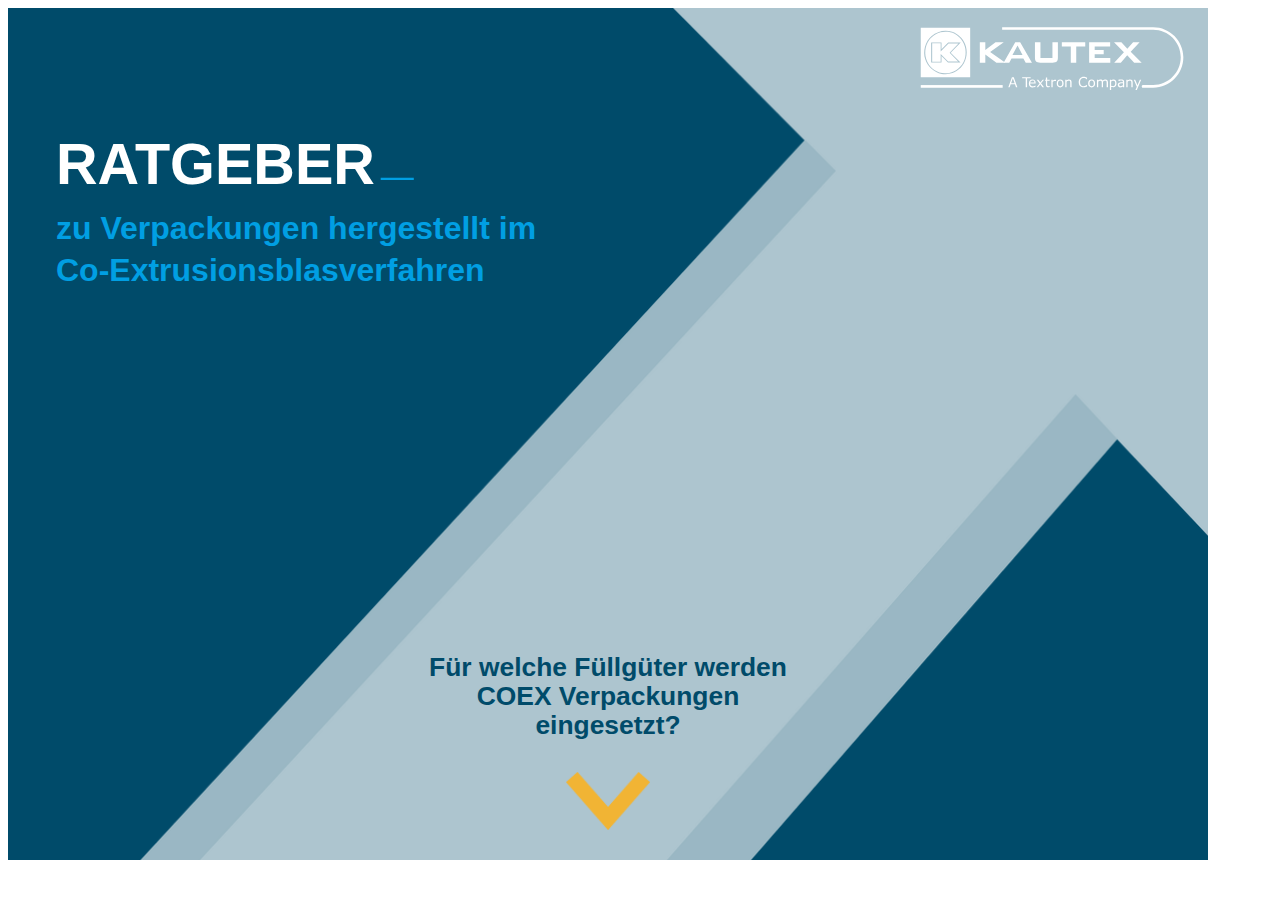
==== index-de.html @ 95a6d5ef "html fix" ====
<!DOCTYPE html>
<html lang="de">
<head>
    <meta charset="UTF-8">
</head>
<body>

<!-- start include banner script on any part of the website -->
<template id="BannerCoExTemplate">
    <link rel="stylesheet" href="/assets/styles/coex-styles.css">
    <script src="/assets/scripts/coex-scripts.js" type="module" defer></script>
    <link rel="preload" as="image" href="/assets/img/X_CoEx_bg01.png">
    <link rel="preload" as="image" href="/assets/img/X_CoEx_bg02.png">
    <link rel="preload" as="image" href="/assets/img/X_CoEx_bg03.png">
    <link rel="preload" as="image" href="/assets/img/X_CoEx_bg04.png">
    <link rel="preload" as="image" href="/assets/img/X_CoEx_bg05.png">
    <link rel="preload" as="image" href="/assets/img/X_CoEx_bg06.png">
    <link rel="preload" as="image" href="/assets/img/X_CoEx_bg07.png">
    <link rel="preload" as="image" href="/assets/img/X_CoEx_bg08.png">
    <link rel="preload" as="image" href="/assets/img/X_CoEx_bg09.png">
    <link rel="preload" as="image" href="/assets/img/X_CoEx_bg10.png">
    <link rel="preload" as="image" href="/assets/img/X_CoEx_bg11.png">
    <link rel="preload" as="image" href="/assets/img/X_CoEx_bg12.png">
    <link rel="preload" as="image" href="/assets/img/Sequenz04/Flasche_CoEx_Seq04.png">
    <div class="banner-wrapper">
        <div class="banner-track">

            <div class="banner --b01">
                <img src="/assets/img/X_CoEx_bg01.png" alt="" class="background-img">
                <h1 class="heading anim --fade --s01" style="display: none">RATGEBER<span class="heading-dash">_</span></h1>
                <h2 class="sub-heading anim --fade --s02" style="display: none">zu Verpackungen hergestellt im<br/>Co-Extrusionsblasverfahren
                </h2>
                <p class="text anim --fade --s03">Für welche Füllgüter werden<br/>COEX Verpackungen<br/>eingesetzt?</p>
                <div class="arrow --down ">
                    <div class="arrow-hover-wrap" data-target="--b02">
                        <img src="/assets/img/Arrow_Down_CoEx.png" alt="Down" class="anim --fade-up --s04">
                    </div>
                </div>
            </div>

            <div class="banner --b02">
                <img src="/assets/img/X_CoEx_bg02.png" alt="" class="background-img">
                <div class="buckets-wrap">
                    <div class="bucket-wrap">
                        <div class="bucket-img-wrap">
                            <span class="bucket-liquid --cyan"></span>
                            <div class="bucket-stream-wrap">
                                <img src="/assets/img/X_CoEx_Strahl_Cyan_02.svg" alt="Stream" class="bucket-stream">
                            </div>
                            <img src="/assets/img/X_CoEx_Chemische_Produkte_02.svg" alt="Chemische Produkte"
                                 class="bucket">
                        </div>
                        <p class="bucket-text">Chemische Produkte mit hoher Permeationsrate</p>
                    </div>

                    <div class="bucket-wrap">
                        <div class="bucket-img-wrap">
                            <span class="bucket-liquid --yellow"></span>
                            <div class="bucket-stream-wrap">
                                <img src="/assets/img/X_CoEx_Strahl_Gelb_02.svg" alt="Stream" class="bucket-stream">
                            </div>
                            <img src="/assets/img/X_CoEx_Farben_02.svg" alt="Farben Lacke Lösungsmittel" class="bucket">
                        </div>
                        <p class="bucket-text">Farben, Lacke<br/>und Lösungsmittel</p>
                    </div>

                    <div class="bucket-wrap">
                        <div class="bucket-img-wrap">
                            <span class="bucket-liquid --grey --s3"></span>
                            <div class="bucket-stream-wrap">
                                <img src="/assets/img/X_CoEx_Strahl_Hellgrau_02.svg" alt="Stream" class="bucket-stream"
                                     style="left:55%">
                            </div>
                            <img src="/assets/img/X_CoEx_Sauerstoffempfindliche_Medien_02.svg"
                                 alt="Sauerstoffempfindliche Medien" class="bucket --s3">
                        </div>
                        <p class="bucket-text">Sauerstoffempfindliche<br/>Medien</p>
                    </div>

                    <div class="bucket-wrap">
                        <div class="bucket-img-wrap">
                            <span class="bucket-liquid --blue-light --s4"></span>
                            <div class="bucket-stream-wrap">
                                <img src="/assets/img/X_CoEx_Strahl_Mittelblau_02.svg" alt="Stream"
                                     class="bucket-stream">
                            </div>
                            <img src="/assets/img/X_CoEx_Aromen_02.svg" alt="Aromen" class="bucket">
                        </div>
                        <p class="bucket-text">Aromen</p>
                    </div>

                    <div class="bucket-wrap">
                        <div class="bucket-img-wrap">
                            <span class="bucket-liquid --green --s5"></span>
                            <div class="bucket-stream-wrap">
                                <img src="/assets/img/X_CoEx_Strahl_Gruen_02.svg" alt="Stream" class="bucket-stream">
                            </div>
                            <img src="/assets/img/X_CoEx_Pflanzenschutz_02.svg" alt="Pflanzenschutzmittel"
                                 class="bucket">
                        </div>
                        <p class="bucket-text">Pflanzenschutzmittel</p>
                    </div>

                    <div class="bucket-wrap">
                        <div class="bucket-img-wrap">
                            <span class="bucket-liquid --grey --s6"></span>
                            <div class="bucket-stream-wrap">
                                <img src="/assets/img/X_CoEx_Strahl_Hellgrau_02.svg" alt="Stream" class="bucket-stream">
                            </div>
                            <img src="/assets/img/X_CoEx_Kraftstoff_02.svg" alt="Kraftstoffe" class="bucket">
                        </div>
                        <p class="bucket-text">Kraftstoffe und<br/>Heizöladditive</p>
                    </div>

                </div>
                <p class="text">Besondere Füllgüter brauchen besonderen Schutz!</p>
                <div class="arrow --right ">
                    <div class="arrow-hover-wrap" data-target="--b03">
                        <img src="/assets/img/Arrow_Right_CoEx.png" alt="Right" class="anim">
                    </div>
                </div>
            </div>

            <div class="banner --b03">
                <img src="/assets/img/X_CoEx_bg03.png" alt="" class="background-img">
                <h3 class="text --top anim --fade --s01">Unsere CoEx<br/>Behältnisse<br/>schützen Ihr<br/>Füllgut.</h3>
                <h3 class="text --bottom anim --fade --s02">Zum Schutz der<br/>Umwelt verbleibt<br/>Ihr Füllgut
                    sicher<br/>in unseren
                    CoEx<br/>Behältnissen.</h3>
                <div class="arrow --up ">
                    <div class="arrow-hover-wrap" data-target="--b04">
                        <img src="/assets/img/Arrow_Up_CoEx.png" alt="Up" class="anim">
                    </div>
                </div>
            </div>

            <div class="banner --b04">
                <img src="/assets/img/X_CoEx_bg04.png" alt="" class="background-img">
                <h3 class="text">Der<br/>Grundaufbau</h3>
                <div class="circle-wrapper">
                    <p class="label --l1 anim --fade --s02">Barriereschicht</p>
                    <img src="/assets/img/Sequenz04/CoEx_Pfeil_Barriereschicht_01.svg"
                         class="line --l1 anim --scale-left --s02">
                </div>
                <div class="circle-wrapper">
                   <p class="label --l2 anim --fade --s03">Haftvermittler</p>
                    <img src="/assets/img/Sequenz04/CoEx_Pfeil_Haftvermittler_02.svg"
                         class="line --l2 anim --scale-left --s03">
                </div>
                <div class="circle-wrapper">
                    <p class="label --l3 anim --fade --s04">Außenschicht neues Material und Regranulat</p>
                    <img src="/assets/img/Sequenz04/CoEx_Pfeil_Aussenschicht_03.svg"
                         class="line --l3 anim --scale-left --s04">
                </div>
                <div class="arrow --left ">
                    <div class="arrow-hover-wrap" data-target="--b05">
                        <img src="/assets/img/Arrow_Left_CoEx.png" alt="Left" class="anim">
                    </div>
                </div>
            </div>

            <div class="banner --b05">
                <img src="/assets/img/X_CoEx_bg05.png" alt="" class="background-img">
                <img src="/assets/img/Sequenz05/CoEx_Pfeil_Barriereschicht_Seq05.svg"
                     class="line anim --scale-right --s01">
                <img src="/assets/img/Sequenz05/X_CoEx_Formel_PA.svg" alt="PA"
                     class="formula --f1 anim --fade --s08 hide-08">
                <img src="/assets/img/Sequenz05/X_CoEx_Formel_EVOH.svg" alt="EVOH"
                     class="formula --f2 anim --fade --s06">
                <h2 class="heading">Auf die<br/><span class="blue-light">Barriereschicht</span><br/>kommt es an!</h2>
                <div class="text-wrap">
                    <p class="text --t1 anim --fade --s04">Das Material der Barriereschicht<br/>besteht aus</p>
                    <p class="text --t2 anim --fade --s05">PA (Polyamid)</p><br/>
                    <p class="text --t3 anim --fade --s07">oder EVOH<br/>(Ethylen-Vinylalkohol-Copolymer)</p>
                </div>
                <div class="arrow --up ">
                    <div class="arrow-hover-wrap" data-target="--b06">
                        <img src="/assets/img/Arrow_Up_CoEx.png" alt="Up" class="anim">
                    </div>
                </div>
            </div>

            <div class="banner --b06">
                <img src="/assets/img/X_CoEx_bg06.png" alt="" class="background-img">
                <div class="text-top-wrap">
                    <p class="text --top">Auf die <br>Barriereschicht<br/>kommt es an.</p>
                    <p class="text --bottom anim --fade --s01">PA (Polyamid)</p>
                </div>
                <div class="text-bottom-wrap">
                    <p class="text-top anim --fade --s02">
                        CO<sub>2</sub>, N<sub>2</sub> und Lösemittel<br/>verbleiben im Produkt.
                    </p><br/>
                    <p class="text-bottom anim --fade --s05">Sauerstoff verbleibt<br/>außerhalb der Verpackung.</p>
                </div>
                <div class="arrow --left ">
                    <div class="arrow-hover-wrap" data-target="--b07">
                        <img src="/assets/img/Arrow_Left_CoEx.png" alt="Left" class="anim">
                    </div>
                </div>
            </div>

            <div class="banner --b07">
                <img src="/assets/img/X_CoEx_bg07.png" alt="" class="background-img">
                <div class="text-top-wrap">
                    <p class="text --top">Auf die <br>Barriereschicht<br/>kommt es an.</p>
                    <p class="text --bottom">PA (Polyamid)</p>
                </div>

                <div class="text-icons-wrap">
                    <div class="text-icon-wrap anim --fade --s01">
                        <img src="/assets/img/Sequenz07/X_CoEx_Pikto_Kaelte.svg" class="icon">
                        <p class="text">Extrem widerstandsfähig gegen Bruch oder Rissausbreitung bei tiefen Temperaturen</p>
                    </div>
                    <div class="text-icon-wrap anim --fade --s02">
                        <img src="/assets/img/Sequenz07/X_CoEx_Pikto_Waerme.svg" class="icon">
                        <p class="text">Wärmeformbeständigkeit</p>
                    </div>
                    <div class="text-icon-wrap anim --fade --s03">
                        <img src="/assets/img/Sequenz07/X_CoEx_Pikto_Steifigkeit.svg" class="icon">
                        <p class="text">Hohe Festigkeit und Steifigkeit</p>
                    </div>
                    <div class="text-icon-wrap anim --fade --s04">
                        <img src="/assets/img/Sequenz07/X_CoEx_Pikto_Wirkungsdauer.svg" class="icon">
                        <p class="text">Verlängert die Wirkungsdauer des Füllguts</p>
                    </div>
                </div>

                <p class="subheading anim --fade --s06">Geeignet für</p>

                <div class="cans-wrap">
                    <div class="can-wrap anim --fade-left --s07">
                        <img src="/assets/img/Sequenz07/X_CoEx_Pflanzenschutz_02.svg" class="can-img">
                        <p class="can-text">Pflanzenschutzmittel</p>
                    </div>
                    <div class="can-wrap anim --fade-left --s08">
                        <img src="/assets/img/Sequenz07/X_CoEx_Chemische_Produkte_02.svg" class="can-img">
                        <p class="can-text">lösemittelbasierte Chemikalien</p>
                    </div>
                    <div class="can-wrap anim --fade-left --s09">
                        <img src="/assets/img/Sequenz07/X_CoEx_Aetzende_Chemikalien.svg" class="can-img">
                        <p class="can-text">stark ätzende Chemikalien</p>
                    </div>
                </div>

                <div class="arrow --down ">
                    <div class="arrow-hover-wrap" data-target="--b08">
                        <img src="/assets/img/Arrow_Down_CoEx.png" alt="Down" class="anim">
                    </div>
                </div>
            </div>

            <div class="banner --b08">
                <img src="/assets/img/X_CoEx_bg08.png" alt="" class="background-img">
                <div class="text-top-wrap">
                    <p class="text --top">Auf die <br>Barriereschicht<br/>kommt es an.</p>
                    <p class="text --bottom">EVOH (Ethylen-<br />Vinylalkohol-<br />Copolymer)</p>
                </div>
                <div class="arrow --up ">
                    <div class="arrow-hover-wrap" data-target="--b09">
                        <img src="/assets/img/Arrow_Up_CoEx.png" alt="Up" class="anim">
                    </div>
                </div>
                <div class="text-bottom-wrap">
                    <div class="text --t1 anim --fade --s01">CO<sub>2</sub>, N<sub>2</sub> und Aromen<br />verbleiben im Produkt.</div>
                    <div class="text --t2 anim --fade --s04">Sauerstoff verbleibt<br />außerhalb der Verpackung.</div>
                </div>
            </div>

            <div class="banner --b09">
                <img src="/assets/img/X_CoEx_bg09.png" alt="" class="background-img">
                <div class="text-top-wrap">
                    <p class="text --top">Auf die <br>Barriereschicht<br/>kommt es an.</p>
                    <p class="text --bottom">EVOH (Ethylen-<br />Vinylalkohol-<br />Copolymer)</p>
                </div>
                <div class="text-icons-wrap">
                    <div class="text-icon-wrap anim --fade --s01">
                        <img src="/assets/img/Sequenz09/X_CoEx_Pikto_Sauerstoffbarriere.svg" class="icon">
                        <p class="text">Besonders gute Sauerstoffbarriere</p>
                    </div>
                    <div class="text-icon-wrap anim --fade --s02">
                        <img src="/assets/img/Sequenz09/X_CoEx_Pikto_Wasserdampfbarriere.svg" class="icon">
                        <p class="text">Besonders gute Wasserdampfbarriere</p>
                    </div>
                </div>
                <div class="can-wrap --c5 anim --move-left --s05 --hide-s07">
                    <img src="/assets/img/Sequenz09/X_CoEx_Lebensmittel.svg" class="can-img">
                    <p class="can-text">Aromen</p>
                </div>
                <div class="can-wrap --c6 anim --move-left --s06 --hide-s08">
                    <img src="/assets/img/Sequenz09/X_CoEx_Lebensmittel.svg" class="can-img">
                    <p class="can-text">leicht flüchtige <br />Füllgüter</p>
                </div>
                <div class="can-wrap --c1 anim --move-left --s07">
                    <img src="/assets/img/Sequenz09/X_CoEx_Lebensmittel.svg" class="can-img">
                    <p class="can-text">Lebensmittel-<br />industrie</p>
                </div>
                <div class="can-wrap --c2 anim --move-left --s08">
                    <img src="/assets/img/Sequenz09/X_CoEx_Gesundheitsbranche.svg" class="can-img">
                    <p class="can-text">Gesundheits-<br />branche</p>
                </div>
                <div class="can-wrap --c3 anim --move-left --s09">
                    <img src="/assets/img/Sequenz09/X_CoEx_Chemie.svg" class="can-img">
                    <p class="can-text">Chemie-<br />industrie</p>
                </div>
                <div class="can-wrap --c4 anim --move-left --s10">
                    <img src="/assets/img/Sequenz09/X_CoEx_Pflanzenschutzindustrie.svg" class="can-img">
                    <p class="can-text">Pflanzenschutz-<br />mittelindustrie</p>
                </div>
                <p class="subheading anim --fade --s04">Geeignet für</p>
                <div class="arrow --down ">
                    <div class="arrow-hover-wrap" data-target="--b10">
                        <img src="/assets/img/Arrow_Down_CoEx.png" alt="Down" class="anim">
                    </div>
                </div>
            </div>

            <div class="banner --b10">
                <img src="/assets/img/X_CoEx_bg10.png" alt="" class="background-img">
                <div class="arrow --left ">
                    <div class="arrow-hover-wrap" data-target="--b11">
                        <img src="/assets/img/Arrow_Left_CoEx.png" alt="Left" class="anim">
                    </div>
                </div>
                <img src="/assets/img/Sequenz10/CoEx_4.svg" alt="Vier" class="four anim --fade --s01">
                <h1 class="heading anim --fade --s02">Schichten</h1>
                <p class="text anim --fade --s03">Beim Vierschicht-Aufbau hat die Dekorschicht die Aufgabe die mechanische Belastbarkeit der Verpackung zu erhöhen. Die Fallbruch­ festigkeit wird erhöht.</p>
                <p class="layer-text --t1 anim --fade --s05">Barriere (Material: PA oder EVOH)</p>
                <p class="layer-text --t2 anim --fade --s06">Haftvermittler</p>
                <p class="layer-text --t3 anim --fade --s07">Neues Material und Regranulat</p>
                <p class="layer-text --t4 anim --fade --s08">Dekorschicht neues Material</p>
            </div>

            <div class="banner --b11">
                <img src="/assets/img/X_CoEx_bg11.png" alt="" class="background-img">
                <div class="arrow --right ">
                    <div class="arrow-hover-wrap" data-target="--b12">
                        <img src="/assets/img/Arrow_Right_CoEx.png" alt="Right" class="anim">
                    </div>
                </div>
                <img src="/assets/img/Sequenz11/CoEx_6.svg" alt="Sechs" class="six anim --fade --s01">
                <h1 class="heading anim --fade --s02">Schichten</h1>
                <p class="text anim --fade --s03">Beim Sechsschicht-Aufbau hat die weitere Innenschicht die Aufgabe die Barriere vor aggressiven Medien zu schützen.</p>
                <p class="layer-text --t1 anim --fade --s05">Innenschicht (neues Material)</p>
                <p class="layer-text --t2 anim --fade --s06">Haftvermittler</p>
                <p class="layer-text --t3 anim --fade --s07">Barriereschicht<br />(Material: PA oder EVOH)</p>
                <p class="layer-text --t4 anim --fade --s08">Haftvermittler</p>
                <p class="layer-text --t5 anim --fade --s09">Neues Material und Regranulat</p>
                <p class="layer-text --t6 anim --fade --s10">Dekorschicht neues Material</p>
            </div>

            <div class="banner --b12">
                <img src="/assets/img/X_CoEx_bg12.png" alt="" class="background-img">
                <p class="preheading anim --fade --s01">Interessiert an unseren<br />CoEx Flaschen und Kanistern?</p>
                <img src="/assets/img/Sequenz12/CoEx_Kanister01.png" alt="Kanister" class="can12 --c1 anim --fade-right --s04">
                <img src="/assets/img/Sequenz12/CoEx_Kanister02.png" alt="Kanister" class="can12 --c2 anim --fade-left --s03">
                <img src="/assets/img/Sequenz12/CoEx_Kanister03.png" alt="Kanister" class="can12 --c3 anim --fade --s02">
                <img src="/assets/img/Sequenz12/CoEx_Kanister04.png" alt="Kanister" class="can12 --c4 anim --fade-left --s05">
                <img src="/assets/img/Sequenz12/CoEx_Flasche01.png" alt="Flasche" class="can12 --c5 anim --fade-up --s06">
                <img src="/assets/img/Sequenz12/CoEx_Flasche02.png" alt="Flasche" class="can12 --c6 --c5 anim --fade-up --s07">
                <img src="/assets/img/Sequenz12/CoEx_Flasche03.png" alt="Flasche" class="can12 --c7 --c5 anim --fade-up --s08">
                <h1 class="heading --c5 anim --fade --s09">Wir beraten Sie gerne.</h1>
                <p class="subheading --c5 anim --fade-left --s10">Unser AgroPack<sup>®</sup> Produktprogramm</p>
                <a href="https://www.kautex.com/de/verpackung/kataloge-broschueren" class="flyer --c5 anim --fade --s14">
                    <img src="/assets/img/Sequenz12/Agrochemie_U1_DE.jpg" alt="Flyer">
                </a>
                <p class="circle-text --c5 anim --fade --s16">Auch im<br />kundenindividuellen<br />Design möglich.</p>
                <img src="/assets/img/Arrow_Right_CoEx.png" alt="Right" class="arrow">
            </div>

        </div>
        <div class="global-elements-wrap" style="display: none">
            <img src="/assets/img/Kautex_Logo_weiss.svg" alt="Kautex Logo" class="logo">
            <img src="/assets/img/Sequenz04/Flasche_CoEx_Seq04.png" alt="Flasche" class="can">
            <img src="/assets/img/Sequenz04/X_CoEx_Schicht_Barriereschicht.svg" alt="Barriereschicht"
                 class="circle anim --fade --s02">
            <img src="/assets/img/Sequenz04/X_CoEx_Schicht_Haftvermittler.svg" alt="Haftvermittler"
                 class="circle anim --fade --s03">
            <img src="/assets/img/Sequenz04/X_CoEx_Schicht_Aussenschicht.svg" alt="Aussenschicht"
                 class="circle anim --fade --s04">

            <img src="/assets/img/Sequenz05/X_CoEx_Schicht_Schicht05.svg" alt="Schicht"
                 class="can-layer anim --fade --s01">
            <div class="arrow-wrap --a1">
                <img src="/assets/img/Sequenz06/X_CoEx_Pfeil_innen_links.svg" alt="arrow left"
                     class="arrow anim --scale-left --s03">
                <p class="arrow-text anim --fade --s03">CO<sub>2</sub>/N<sub>2</sub></p>
            </div>
            <div class="arrow-wrap --a2">
                <img src="/assets/img/Sequenz06/X_CoEx_Pfeil_innen_links.svg" alt="arrow left"
                     class="arrow anim --scale-left --s03">
                <p class="arrow-text anim --fade --s03">Lösemittel</p>
            </div>
            <div class="arrow-wrap --a3">
                <img src="/assets/img/Sequenz06/X_CoEx_Pfeil_aussen_rechts.svg" alt="arrow right"
                     class="arrow anim --scale-right --s06">
                <p class="arrow-text anim --fade --s06">O<sub>2</sub></p>
            </div>
            <div class="arrow-wrap-2 --a1">
                <img src="/assets/img/Sequenz06/X_CoEx_Pfeil_aussen_rechts.svg" alt="arrow right"
                     class="arrow anim --scale-right --s02">
                <p class="arrow-text anim --fade --s02">CO<sub>2</sub>/N<sub>2</sub></p>
            </div>
            <div class="arrow-wrap-2 --a2">
                <img src="/assets/img/Sequenz06/X_CoEx_Pfeil_aussen_rechts.svg" alt="arrow right"
                     class="arrow anim --scale-right --s02">
                <p class="arrow-text anim --fade --s02">Gerüche</p>
            </div>
            <div class="arrow-wrap-2 --a3">
                <img src="/assets/img/Sequenz06/X_CoEx_Pfeil_aussen_rechts.svg" alt="arrow right"
                     class="arrow anim --scale-right --s02">
                <p class="arrow-text anim --fade --s02">Aroma</p>
            </div>
            <div class="arrow-wrap-2 --a4">
                <img src="/assets/img/Sequenz06/X_CoEx_Pfeil_innen_links.svg" alt="arrow left"
                     class="arrow anim --scale-left --s05">
                <p class="arrow-text anim --fade --s05">O<sub>2</sub></p>
            </div>
            <img src="/assets/img/Sequenz10/X_CoEx_Schicht_4schichten_01.svg" class="circles2 --c1 anim --fade --s05">
            <img src="/assets/img/Sequenz10/X_CoEx_Schicht_4schichten_02.svg" class="circles2 --c2 anim --fade --s06">
            <img src="/assets/img/Sequenz10/X_CoEx_Schicht_4schichten_03.svg" class="circles2 --c3 anim --fade --s07">
            <img src="/assets/img/Sequenz10/X_CoEx_Schicht_4schichten_04.svg" class="circles2 --c4 anim --fade --s08">

            <img src="/assets/img/Sequenz10/CoEx_Pfeil_Barriereschicht_Seq10_01.svg"
                 class="line2 --l1 anim --scale-down-left --s05">
            <img src="/assets/img/Sequenz10/CoEx_Pfeil_Haftvermittler_Seq10_02.svg"
                 class="line2 --l2 anim --scale-down-left --s06">
            <img src="/assets/img/Sequenz10/CoEx_Pfeil_Material_Seq10_03.svg"
                 class="line2 --l3 anim --scale-down-left --s07">
            <img src="/assets/img/Sequenz10/CoEx_Pfeil_Dekor_Seq10_04.svg"
                 class="line2 --l4 anim --scale-down-right --s08">

            <img src="/assets/img/Sequenz11/X_CoEx_Schicht_6schichten_01.svg" class="circles3 --c1 anim --fade --s05">
            <img src="/assets/img/Sequenz11/X_CoEx_Schicht_6schichten_02.svg" class="circles3 --c2 anim --fade --s06">
            <img src="/assets/img/Sequenz11/X_CoEx_Schicht_6schichten_03.svg" class="circles3 --c3 anim --fade --s07">
            <img src="/assets/img/Sequenz11/X_CoEx_Schicht_6schichten_04.svg" class="circles3 --c4 anim --fade --s08">
            <img src="/assets/img/Sequenz11/X_CoEx_Schicht_6schichten_05.svg" class="circles3 --c5 anim --fade --s09">
            <img src="/assets/img/Sequenz11/X_CoEx_Schicht_6schichten_06.svg" class="circles3 --c6 anim --fade --s10">

            <img src="/assets/img/Sequenz11/CoEx_Pfeil_Innenschicht_Seq11_01.svg"
                 class="line3 --l1 anim --scale-up --s05">
            <img src="/assets/img/Sequenz11/CoEx_Pfeil_Haftvermittler_Seq11_02.svg"
                 class="line3 --l2 anim --scale-up --s06">
            <img src="/assets/img/Sequenz11/CoEx_Pfeil_Barriereschicht_Seq11_03.svg"
                 class="line3 --l3 anim --scale-up --s07">
            <img src="/assets/img/Sequenz11/CoEx_Pfeil_Haftvermittler_Seq11_04.svg"
                 class="line3 --l4 anim --scale-up --s08">
            <img src="/assets/img/Sequenz11/CoEx_Pfeil_Material_Seq11_05.svg"
                 class="line3 --l5 anim --scale-up --s09">
            <img src="/assets/img/Sequenz11/CoEx_Pfeil_Dekor_Seq11_06.svg"
                 class="line3 --l6 anim --scale-up --s10">

        </div>
    </div>

</template>
<div id="BannerCoExHost" style="aspect-ratio: 31/22"></div>
<script>
    // usage of shadow dom to prevent script or styling conflicts with the outer website
    const host = document.querySelector("#BannerCoExHost");
    const shadow = host.attachShadow({ mode: "open" });
    const template = document.getElementById("BannerCoExTemplate");
    shadow.appendChild(template.content);
</script>
<!-- end include banner script on any part of the website -->


</body>
</html>
---- assets/styles/coex-styles.css ----
.banner-wrapper {
  --color-blue: #004b6a;
  --color-white: #ffffff;
  --color-cyan: #009fe3;
  --color-yellow: #f1b434;
  --color-grey: #a3c7d2;
  --color-blue-light: #008ca0;
  --color-green: #89a84f;
  --color-grey-dark: #333f48;
  --align-left: 4%;
}

.anim.--fade {
  transition: opacity 0.4s;
  opacity: 0;
}
.anim.--fade-up {
  opacity: 0;
  transform: translateY(35%);
  transition: opacity 0.4s, transform 0.4s;
}
.anim.--fade-right {
  opacity: 0;
  transform: translateX(-35%);
  transition: opacity 0.4s, transform 0.4s;
}
.anim.--fade-left {
  opacity: 0;
  transform: translateX(35%);
  transition: opacity 0.4s, transform 0.4s;
}
.anim.--scale-left {
  transform: scaleX(0);
  transform-origin: center right;
  transition: transform 0.4s;
}
.anim.--scale-down {
  transform: scaleY(0);
  transform-origin: top center;
  transition: transform 0.4s;
}
.anim.--scale-up {
  transform: scaleY(0);
  transform-origin: bottom center;
  transition: transform 0.4s;
}
.anim.--scale-down-left {
  opacity: 0;
  transform: scale(0.8, 0);
  transform-origin: top right;
  transition: transform 0.4s, opacity 0.4s;
}
.anim.--scale-right {
  transform: scaleX(0);
  transform-origin: center left;
  transition: transform 0.4s;
}
.anim.--scale-down-right {
  opacity: 0;
  transform: scale(0.8, 0);
  transform-origin: top left;
  transition: transform 0.4s, opacity 0.4s;
}
.anim.--move-left {
  transition: left 0.4s, opacity 0.4s;
}
.anim.--s01 {
  transition-delay: 500ms;
}
.anim.--s02 {
  transition-delay: 1100ms;
}
.anim.--s03 {
  transition-delay: 1600ms;
}
.anim.--s04 {
  transition-delay: 2100ms;
}
.anim.--s05 {
  transition-delay: 2600ms;
}
.anim.--s06 {
  transition-delay: 3100ms;
}
.anim.--s07 {
  transition-delay: 3600ms;
}
.anim.--s08 {
  transition-delay: 4100ms;
}
.anim.--s09 {
  transition-delay: 4600ms;
}
.anim.--s10 {
  transition-delay: 5100ms;
}
.anim.--s11 {
  transition-delay: 5600ms;
}
.anim.--s12 {
  transition-delay: 6100ms;
}
.anim.--s13 {
  transition-delay: 6700ms;
}
.anim.--s14 {
  transition-delay: 7100ms;
}
.anim.--s15 {
  transition-delay: 7600ms;
}
.anim.--s16 {
  transition-delay: 8100ms;
}
.anim.--s03f {
  transition-delay: 1.35s;
}
.anim.--s04f {
  transition-delay: 1.7s;
}
.anim.--s05f {
  transition-delay: 1.95s;
}

.visible .anim.--fade {
  opacity: 1;
}
.visible .anim.--fade-up, .visible .anim.--fade-right, .visible .anim.--fade-left {
  transform: translateY(0%);
  opacity: 1;
}
.visible .anim.--scale-left, .visible .anim.--scale-right {
  transform: scaleX(1);
}

.banner-wrapper {
  position: relative;
  font-size: 16px;
  width: 100%;
  max-width: 1200px;
  font-family: "Arial", "sans-serif";
  aspect-ratio: 31/22;
  overflow: hidden;
}
@media screen and (max-width: 1199px) {
  .banner-wrapper {
    font-size: 1.33vw;
  }
}
.banner-wrapper .banner-track {
  transition: transform 0.4s;
  width: 200%;
  height: 200%;
  position: relative;
}
.banner-wrapper img {
  max-width: 100%;
}
.banner-wrapper h1, .banner-wrapper h2, .banner-wrapper h3, .banner-wrapper h4, .banner-wrapper p {
  margin: 0;
  line-height: 1.3;
  font-size: inherit;
}
.banner-wrapper h1 {
  font-size: 3.6em;
  font-weight: 700;
}
.banner-wrapper h1.--smaller {
  font-size: 3.2em;
}
.banner-wrapper h2 {
  font-size: 2em;
  font-weight: 700;
}
.banner-wrapper p {
  font-size: 1.65em;
  font-weight: 700;
  line-height: 1.1;
}
.banner-wrapper .logo {
  position: absolute;
  top: 0;
  right: 0;
  width: 26%;
}
.banner-wrapper .background-img {
  position: absolute;
  top: 0;
  right: 0;
  bottom: 0;
  left: 0;
  width: 100%;
  height: 100%;
  object-fit: cover;
}
.banner-wrapper .banner {
  aspect-ratio: 31/22;
  background: var(--color-blue);
  position: absolute;
  overflow: hidden;
  z-index: -1;
  width: 50%;
}
.banner-wrapper .banner.visible {
  z-index: 1;
}
.banner-wrapper .banner:not(.visible) * {
  transition-delay: 0s !important;
}
.banner-wrapper .banner > * {
  position: absolute;
}
.banner-wrapper .arrow {
  position: absolute;
  width: 7%;
  cursor: pointer;
}
.banner-wrapper .arrow .arrow-hover-wrap {
  transition: scale 0.4s;
  transform-origin: center center;
}
.banner-wrapper .arrow .arrow-hover-wrap:hover {
  scale: 1.25;
}
.banner-wrapper .arrow > img {
  width: 100%;
}
.banner-wrapper .arrow.--down {
  left: 50%;
  bottom: 3%;
  transform: translate(-50%, 0);
}
.banner-wrapper .arrow.--up {
  left: 50%;
  top: 3%;
  transform: translate(-50%, 0);
}
.banner-wrapper .arrow.--right {
  width: 5%;
  right: 0;
  bottom: 4%;
  transform: translate(-50%, 0);
}
.banner-wrapper .arrow.--left {
  width: 5%;
  left: 0;
  top: 50%;
  transform: translate(50%, -50%);
}
.banner-wrapper .global-elements-wrap {
  display: initial !important;
}
.banner-wrapper .global-elements-wrap > * {
  pointer-events: none;
}
.banner-wrapper .global-elements-wrap .circle {
  position: absolute;
  width: 21%;
  bottom: 2%;
  left: 53%;
}
.banner-wrapper .global-elements-wrap .can {
  position: absolute;
  width: 42%;
  right: -38%;
  top: 33%;
  opacity: 0;
  pointer-events: none;
  transition: right 0.4s 0.4s, opacity 0.4s, top 0.4s;
}
.banner-wrapper .global-elements-wrap .can-layer {
  position: absolute;
  width: 22%;
  left: 3%;
  top: 68%;
}
.banner-wrapper .global-elements-wrap .arrow-wrap {
  position: absolute;
  width: 12%;
}
.banner-wrapper .global-elements-wrap .arrow-wrap .arrow-text {
  font-size: 0.8em;
  text-align: center;
}
.banner-wrapper .global-elements-wrap .arrow-wrap .arrow {
  max-width: unset;
  width: 100%;
}
.banner-wrapper .global-elements-wrap .arrow-wrap.--a1 {
  left: 66%;
  top: 71%;
}
.banner-wrapper .global-elements-wrap .arrow-wrap.--a2 {
  left: 66%;
  top: 81%;
}
.banner-wrapper .global-elements-wrap .arrow-wrap.--a3 {
  left: 78%;
  top: 81%;
}
.banner-wrapper .global-elements-wrap .arrow-wrap.--a3 .arrow-text {
  color: var(--color-white);
}
.banner-wrapper .global-elements-wrap .arrow-wrap-2 {
  position: absolute;
  width: 12%;
}
.banner-wrapper .global-elements-wrap .arrow-wrap-2 .arrow-text {
  font-size: 1em;
  text-align: center;
  transform: translateY(50%);
}
.banner-wrapper .global-elements-wrap .arrow-wrap-2 .arrow {
  max-width: unset;
  width: 100%;
}
.banner-wrapper .global-elements-wrap .arrow-wrap-2.--a1 {
  left: 41%;
  top: 66%;
}
.banner-wrapper .global-elements-wrap .arrow-wrap-2.--a2 {
  left: 41%;
  top: 76%;
}
.banner-wrapper .global-elements-wrap .arrow-wrap-2.--a3 {
  left: 41%;
  top: 86%;
}
.banner-wrapper .global-elements-wrap .arrow-wrap-2.--a4 {
  left: 29%;
  top: 76%;
}
.banner-wrapper .global-elements-wrap .arrow-wrap-2.--a4 .arrow-text {
  color: var(--color-white);
}
.banner-wrapper .global-elements-wrap .circles2 {
  position: absolute;
  width: 21%;
  top: 7%;
  left: 58%;
  opacity: 0;
}
.banner-wrapper .global-elements-wrap .circles3 {
  position: absolute;
  width: 21%;
  bottom: -9%;
  right: 26%;
  opacity: 0;
}
.banner-wrapper .global-elements-wrap .line2 {
  position: absolute;
  z-index: 1;
  opacity: 0;
}
.banner-wrapper .global-elements-wrap .line2.--l1 {
  width: 79%;
  left: -4.25%;
  top: 28%;
}
.banner-wrapper .global-elements-wrap .line2.--l2 {
  width: 79%;
  left: -3.25%;
  top: 28%;
}
.banner-wrapper .global-elements-wrap .line2.--l3 {
  width: 79%;
  left: -2.15%;
  top: 28%;
}
.banner-wrapper .global-elements-wrap .line2.--l4 {
  width: 79%;
  left: 33.5%;
  top: 25%;
}
.banner-wrapper .global-elements-wrap .line3 {
  position: absolute;
  z-index: 1;
  opacity: 0;
}
.banner-wrapper .global-elements-wrap .line3.--l1 {
  width: 79%;
  left: 29%;
  top: 33.5%;
}
.banner-wrapper .global-elements-wrap .line3.--l2 {
  width: 79%;
  left: 26%;
  top: 30%;
}
.banner-wrapper .global-elements-wrap .line3.--l3 {
  width: 79%;
  right: 26%;
  top: 35%;
}
.banner-wrapper .global-elements-wrap .line3.--l4 {
  width: 79%;
  right: 27%;
  top: 39%;
}
.banner-wrapper .global-elements-wrap .line3.--l5 {
  width: 78%;
  right: 28.5%;
  top: 43.5%;
}
.banner-wrapper .global-elements-wrap .line3.--l6 {
  width: 78.35%;
  right: 29%;
  top: 48%;
}
.banner-wrapper.--current--b04 .can {
  opacity: 1;
  right: 2%;
  top: 33%;
}
.banner-wrapper.--current--b04 .circle {
  opacity: 1 !important;
}
.banner-wrapper:not(.--current--b04) .circle {
  transition: none;
}
.banner-wrapper.--current--b05 .can {
  width: 35%;
  right: 80%;
  top: 38%;
  opacity: 1;
  transition-delay: 0s;
}
.banner-wrapper.--current--b05 .can-layer {
  opacity: 1;
}
.banner-wrapper:not(.--current--b05) .can-layer {
  transition: none;
}
.banner-wrapper.--current--b06 .can {
  opacity: 1;
  width: 42%;
  right: 14%;
  top: 33%;
  transition-delay: 0s;
}
.banner-wrapper.--current--b06 .arrow-wrap {
  opacity: 1;
}
.banner-wrapper.--current--b06 .arrow-wrap .arrow.--scale-left,
.banner-wrapper.--current--b06 .arrow-wrap .arrow.--scale-right {
  transform: scaleX(1);
}
.banner-wrapper.--current--b06 .arrow-wrap .arrow-text.--fade {
  opacity: 1;
}
.banner-wrapper.--current--b06 .can-layer {
  opacity: 1;
  left: 43%;
  transition: left 0.4s 0s;
}
.banner-wrapper:not(.--current--b06) .arrow-wrap .arrow,
.banner-wrapper:not(.--current--b06) .arrow-wrap .arrow-text {
  transition: none;
}
.banner-wrapper:not(.--current--b08) .arrow-wrap-2 .arrow,
.banner-wrapper:not(.--current--b08) .arrow-wrap-2 .arrow-text {
  transition: none;
}
.banner-wrapper.--current--b07 .can {
  width: 35%;
  right: 80%;
  top: 38%;
  opacity: 1;
  transition-delay: 0s;
}
.banner-wrapper.--current--b07 .can-layer {
  opacity: 1;
  transition: left 0.4s;
  transition-delay: 0s;
}
.banner-wrapper.--current--b08 .can {
  opacity: 1;
  width: 42%;
  right: 25%;
  top: 33%;
  transition-delay: 0s;
}
.banner-wrapper.--current--b08 .can-layer {
  opacity: 1;
  left: 57%;
  transition: left 0.4s;
  transition-delay: 0s;
}
.banner-wrapper.--current--b08 .arrow-wrap-2 {
  opacity: 1;
}
.banner-wrapper.--current--b08 .arrow-wrap-2 .arrow.--scale-left,
.banner-wrapper.--current--b08 .arrow-wrap-2 .arrow.--scale-right {
  transform: scaleX(1);
}
.banner-wrapper.--current--b08 .arrow-wrap-2 .arrow-text.--fade {
  opacity: 1;
}
.banner-wrapper.--current--b09 .can {
  opacity: 1;
  width: 42%;
  right: 25%;
  top: 33%;
  transition-delay: 0s;
}
.banner-wrapper.--current--b09 .can-layer {
  opacity: 1;
  left: 57%;
  transition: left 0.4s;
  transition-delay: 0s;
}
.banner-wrapper.--current--b10 .can {
  opacity: 1;
  width: 42%;
  right: 25%;
  top: -50%;
  transition-delay: 0s;
}
.banner-wrapper.--current--b10 .circles2 {
  opacity: 1;
}
.banner-wrapper.--current--b10 .line2 {
  opacity: 1;
  transform: scale(1);
}
.banner-wrapper:not(.--current--b10) .circles2,
.banner-wrapper:not(.--current--b10) .line2 {
  transition-delay: 0s;
}
.banner-wrapper.--current--b11 .can {
  opacity: 1;
  width: 42%;
  right: 2%;
  top: 42%;
  transition-delay: 0s;
}
.banner-wrapper.--current--b11 .circles3 {
  opacity: 1;
}
.banner-wrapper.--current--b11 .line3 {
  opacity: 1;
  transform: scale(1);
}
.banner-wrapper:not(.--current--b11) .circles3,
.banner-wrapper:not(.--current--b11) .line3 {
  transition-delay: 0s;
}

.banner-wrapper .banner.--b01 {
  z-index: 0;
}

.--b01 {
  top: 0;
  left: 0;
}
.--b01 .heading {
  display: initial !important;
  color: var(--color-white);
  position: absolute;
  top: 14%;
  left: var(--align-left);
}
.--b01 .heading-dash {
  color: var(--color-cyan);
  display: inline-block;
  transform: translate(20%, -15%);
}
.--b01 .sub-heading {
  display: initial !important;
  position: absolute;
  top: 23.5%;
  left: var(--align-left);
  color: var(--color-cyan);
}
.--b01 .text {
  position: absolute;
  bottom: 14%;
  left: 50%;
  transform: translateX(-50%);
  color: var(--color-blue);
  text-align: center;
}

@keyframes movebuckets {
  0% {
    transform: translateX(100%);
  }
  15% {
    transform: translateX(67%);
  }
  30% {
    transform: translateX(33%);
  }
  45% {
    transform: translateX(0%);
  }
  60% {
    transform: translateX(-33%);
  }
  75% {
    transform: translateX(-67%);
  }
  90% {
    transform: translateX(-100%);
  }
  100% {
    transform: translateX(-100%);
  }
}
.--b02 {
  top: 50%;
  left: 0;
}
.--b02 .buckets-wrap {
  top: 36%;
  display: flex;
  transition: opacity 0.4s 0.8s;
  transform: translateX(100%);
  text-align: center;
  opacity: 0;
}
.--b02 .bucket-wrap {
  transform: translateX(-100%);
  width: 33%;
  flex-shrink: 0;
}
.--b02 .bucket-wrap:nth-of-type(1) .bucket-stream {
  transition-delay: 2s;
}
.--b02 .bucket-wrap:nth-of-type(1) .bucket-liquid {
  transition-delay: 2.2s;
}
.--b02 .bucket-wrap:nth-of-type(2) .bucket-stream {
  transition-delay: 3s;
}
.--b02 .bucket-wrap:nth-of-type(2) .bucket-liquid {
  transition-delay: 3.2s;
}
.--b02 .bucket-wrap:nth-of-type(3) .bucket-stream {
  transition-delay: 4s;
}
.--b02 .bucket-wrap:nth-of-type(3) .bucket-liquid {
  transition-delay: 4.2s;
}
.--b02 .bucket-wrap:nth-of-type(4) .bucket-stream {
  transition-delay: 5s;
}
.--b02 .bucket-wrap:nth-of-type(4) .bucket-liquid {
  transition-delay: 5.2s;
}
.--b02 .bucket-wrap:nth-of-type(5) .bucket-stream {
  transition-delay: 6s;
}
.--b02 .bucket-wrap:nth-of-type(5) .bucket-liquid {
  transition-delay: 6.2s;
}
.--b02 .bucket-wrap:nth-of-type(6) .bucket-stream {
  transition-delay: 7s;
}
.--b02 .bucket-wrap:nth-of-type(6) .bucket-liquid {
  transition-delay: 7.2s;
}
.--b02 .bucket-img-wrap {
  position: relative;
}
.--b02 .bucket-liquid {
  position: absolute;
  bottom: 16%;
  left: 35%;
  right: 34%;
  height: 100%;
  max-height: 0;
  transition: max-height 0.8s 0.2s;
  background: var(--color-cyan);
  border-bottom-left-radius: 5px;
  border-bottom-right-radius: 5px;
  z-index: 1;
}
.--b02 .bucket-liquid.--cyan {
  background: var(--color-cyan);
}
.--b02 .bucket-liquid.--yellow {
  background: var(--color-yellow);
}
.--b02 .bucket-liquid.--grey {
  background: var(--color-grey);
}
.--b02 .bucket-liquid.--green {
  background: var(--color-green);
}
.--b02 .bucket-liquid.--blue-light {
  background: var(--color-blue-light);
}
.--b02 .bucket-liquid.--s3 {
  left: 42%;
  right: 33%;
  bottom: 13%;
}
.--b02 .bucket-liquid.--s4 {
  bottom: 13%;
  left: 33%;
  right: 33%;
}
.--b02 .bucket-liquid.--s5 {
  bottom: 12%;
  left: 29%;
  right: 29%;
}
.--b02 .bucket-liquid.--s6 {
  bottom: 13%;
  left: 28%;
  right: 36%;
}
.--b02 .bucket-stream-wrap {
  height: 265%;
  position: absolute;
  left: 0;
  bottom: 15%;
  right: 0;
  overflow: hidden;
}
.--b02 .bucket-stream {
  position: absolute;
  left: 50%;
  bottom: 0;
  width: auto;
  height: 112%;
  transform: translate(-50%, -90%);
  transition: transform 1s;
}
.--b02 .bucket {
  width: 48%;
  height: auto;
  position: relative;
  z-index: 1;
}
.--b02 .bucket.--s3 {
  transform: translateX(27%);
}
.--b02 .bucket-text {
  color: var(--color-white);
  font-weight: 400;
}
.--b02 .text {
  width: 100%;
  font-size: 2.75em;
  position: absolute;
  bottom: 19%;
  left: 50%;
  transform: translateX(-50%);
  color: var(--color-white);
  text-align: center;
}
.--b02 .text.--smaller {
  font-size: 2rem;
}
.--b02.visible .buckets-wrap {
  opacity: 1;
  animation-delay: 0.9s;
  animation-name: movebuckets;
  animation-fill-mode: forwards;
  animation-duration: 7.6s;
  animation-timing-function: ease-in-out;
}
.--b02.visible .buckets-wrap .bucket-liquid {
  max-height: 56%;
}
.--b02.visible .buckets-wrap .bucket-liquid.--s3 {
  max-height: 42%;
}
.--b02.visible .buckets-wrap .bucket-liquid.--s4 {
  max-height: 39%;
}
.--b02.visible .buckets-wrap .bucket-liquid.--s6 {
  max-height: 51%;
}
.--b02.visible .buckets-wrap .bucket-stream {
  transform: translate(-50%, 95%);
}

.--b03 {
  top: 50%;
  left: 50%;
}
.--b03 .text {
  color: var(--color-white);
  position: absolute;
}
.--b03 .text.--top {
  top: 9%;
  left: var(--align-left);
  font-size: 3.6em;
}
.--b03 .text.--bottom {
  bottom: 5%;
  right: 4%;
  text-align: right;
  font-size: 3.6em;
}

.--b04 {
  top: 0;
  left: 50%;
}
.--b04 .text {
  color: var(--color-white);
  position: absolute;
  top: 9%;
  left: var(--align-left);
  font-size: 3.6em;
}
.--b04 .can {
  width: 42%;
  right: 2%;
  top: 33%;
}
.--b04 .circle-wrapper {
  width: 100%;
  height: 100%;
  top: 0;
  left: 0;
}
.--b04 .circle {
  position: absolute;
  width: 21%;
  bottom: 2%;
  left: 53%;
}
.--b04 .label {
  color: var(--color-white);
  position: absolute;
  font-weight: 400;
}
.--b04 .label.--l1 {
  left: 34%;
  bottom: 5%;
}
.--b04 .label.--l2 {
  left: 24%;
  bottom: 16%;
}
.--b04 .label.--l3 {
  left: 4%;
  bottom: 29%;
}
.--b04 .line {
  position: absolute;
  z-index: 1;
}
.--b04 .line.--l1 {
  width: 36%;
  left: 32%;
  bottom: -4%;
}
.--b04 .line.--l2 {
  width: 42%;
  left: 23%;
  top: 84%;
}
.--b04 .line.--l3 {
  width: 61%;
  left: 3%;
  top: 67%;
}

.--b05 {
  top: 0;
  left: 0;
}
.--b05 .heading .blue-light {
  color: var(--color-blue-light);
}
.--b05 .line {
  width: 76%;
  left: 12%;
  bottom: 10%;
}
.--b05 .text {
  font-weight: 400;
}
.--b05 .formula {
  width: 24%;
}
.--b05 .formula.--f1 {
  top: 58%;
  left: 25%;
}
.--b05 .formula.--f2 {
  top: 34%;
  left: 24%;
}
.--b05 .heading {
  color: var(--color-white);
  left: 52%;
  top: 71%;
  font-size: 3.5em;
}
.--b05 .text-wrap {
  color: var(--color-white);
  left: 52%;
  top: 47%;
}
.--b05 .text-wrap .text.--smaller {
  font-size: 1.4em;
}

.--b06 {
  top: -50%;
  left: 0;
}
.--b06 .arrow.--left {
  top: 65%;
}
.--b06 .text-top-wrap {
  top: 12%;
  left: var(--align-left);
  color: var(--color-white);
}
.--b06 .text-top-wrap .text {
  font-size: 3em;
}
.--b06 .text-top-wrap .text.--bottom {
  color: var(--color-cyan);
}
.--b06 .text-bottom-wrap {
  left: var(--align-left);
  bottom: 7%;
  color: var(--color-white);
}
.--b06 .text-bottom-wrap p {
  font-weight: 400;
}
.--b06 .can {
  width: 42%;
  right: 14%;
  top: 33%;
}

.--b07 {
  top: -50%;
  left: -50%;
}
.--b07 .can {
  width: 35%;
  left: -15%;
  top: 38%;
}
.--b07 .text-top-wrap {
  top: 12%;
  left: var(--align-left);
  color: var(--color-white);
}
.--b07 .text-top-wrap .text {
  font-size: 3em;
}
.--b07 .text-top-wrap .text.--bottom {
  color: var(--color-cyan);
}
.--b07 .text-icons-wrap {
  top: 10%;
  left: 42%;
}
.--b07 .text-icon-wrap {
  display: flex;
  gap: 2%;
}
.--b07 .text-icon-wrap .text {
  color: var(--color-white);
  font-weight: 400;
  padding-top: 2%;
}
.--b07 .text-icon-wrap .icon {
  width: 9%;
}
.--b07 .subheading {
  color: var(--color-white);
  font-weight: 400;
  left: 48%;
  top: 48%;
}
.--b07 .cans-wrap {
  left: 25%;
  top: 57%;
  display: flex;
  justify-content: space-between;
  right: 0;
}
.--b07 .can-wrap {
  text-align: center;
  width: 100%;
}
.--b07 .can-img {
  width: auto;
  height: 45%;
}
.--b07 .can-text {
  color: var(--color-white);
  font-weight: 400;
  font-size: 1em;
}

.--b08 {
  top: 0;
  left: -50%;
}
.--b08 .text-top-wrap {
  top: 12%;
  left: var(--align-left);
  color: var(--color-white);
}
.--b08 .text-top-wrap .text {
  font-size: 3em;
}
.--b08 .text-top-wrap .text.--bottom {
  color: var(--color-cyan);
}
.--b08 .text-bottom-wrap {
  left: var(--align-left);
  top: 70%;
}
.--b08 .text-bottom-wrap .text {
  font-size: 1.8em;
  color: var(--color-white);
}
.--b08 .text-bottom-wrap .text.--t1 {
  top: 70%;
  margin-bottom: 20%;
}

.--b09 {
  top: -50%;
  left: -50%;
}
.--b09 .text-top-wrap {
  top: 12%;
  left: var(--align-left);
  color: var(--color-white);
}
.--b09 .text-top-wrap .text {
  font-size: 3em;
}
.--b09 .text-top-wrap .text.--bottom {
  color: var(--color-cyan);
}
.--b09 .text-icons-wrap {
  top: 10%;
  left: 47%;
}
.--b09 .text-icon-wrap {
  display: flex;
  gap: 2%;
}
.--b09 .text-icon-wrap .text {
  color: var(--color-white);
  font-weight: 400;
  padding-top: 2%;
}
.--b09 .text-icon-wrap .icon {
  width: 9%;
}
.--b09 .subheading {
  color: var(--color-white);
  font-weight: 400;
  left: 53%;
  top: 33%;
}
.--b09 .can-wrap {
  text-align: center;
  width: 12%;
  top: 66%;
  left: 50%;
}
.--b09 .can-img {
  width: auto;
  height: 45%;
}
.--b09 .can-text {
  color: var(--color-white);
  font-weight: 400;
  font-size: 1em;
}
.--b09.visible .can-wrap.--c1 {
  left: 3%;
}
.--b09.visible .can-wrap.--c2 {
  left: 15%;
}
.--b09.visible .can-wrap.--c3 {
  left: 27%;
}
.--b09.visible .can-wrap.--c4 {
  left: 80%;
}
.--b09.visible .can-wrap.--c5 {
  left: 3%;
}
.--b09.visible .can-wrap.--c6 {
  left: 15%;
}
.--b09.visible .can-wrap.--s05.--hide-s07 {
  opacity: 0;
  transition: left 0.4s 2.6s, opacity 0.4s 3.6s;
}
.--b09.visible .can-wrap.--s06.--hide-s08 {
  opacity: 0;
  transition: left 0.4s 3.1s, opacity 0.4s 4.1s;
}
.--b09 .arrow.--down {
  left: 86%;
}

.--b10 {
  top: 0%;
  left: -50%;
}
.--b10 .four {
  width: 15%;
  top: -8%;
  left: 2%;
}
.--b10 .heading {
  color: var(--color-white);
  left: 16%;
  top: 16%;
}
.--b10 .arrow.--left {
  top: 37%;
}
.--b10 .text {
  color: var(--color-white);
  left: var(--align-left);
  top: 50%;
  font-weight: 400;
  max-width: 45%;
}
.--b10 .text.--higher {
  top: 45%;
}
.--b10 .layer-text {
  color: var(--color-white);
  left: var(--align-left);
  font-weight: 400;
}
.--b10 .layer-text.--t1 {
  top: 67%;
}
.--b10 .layer-text.--t2 {
  top: 75%;
}
.--b10 .layer-text.--t3 {
  top: 83%;
}
.--b10 .layer-text.--t4 {
  top: 75%;
  left: auto;
  right: 5%;
}

.--b11 {
  top: 0;
  left: -100%;
}
.--b11 .six {
  width: 15%;
  top: -6%;
  left: 2%;
}
.--b11 .heading {
  color: var(--color-white);
  left: 16%;
  top: 17%;
}
.--b11 .arrow.--right {
  top: 51%;
}
.--b11 .text {
  color: var(--color-white);
  left: 16%;
  top: 26%;
  font-weight: 400;
  max-width: 59%;
}
.--b11 .layer-text {
  color: var(--color-white);
  font-weight: 400;
}
.--b11 .layer-text.--t1 {
  top: 42.5%;
  right: 9%;
}
.--b11 .layer-text.--t2 {
  top: 35%;
  right: 9%;
}
.--b11 .layer-text.--t3 {
  left: var(--align-left);
  top: 41%;
}
.--b11 .layer-text.--t4 {
  left: var(--align-left);
  top: 53%;
}
.--b11 .layer-text.--t5 {
  left: var(--align-left);
  top: 61.5%;
}
.--b11 .layer-text.--t6 {
  left: var(--align-left);
  top: 70%;
}

.--b12 {
  top: 0;
  left: -50%;
}
.--b12 .preheading {
  font-weight: 400;
  left: var(--align-left);
  top: 16%;
  color: var(--color-white);
}
.--b12 .heading {
  left: var(--align-left);
  top: 28%;
  color: var(--color-white);
}
.--b12 .heading.--smaller {
  font-size: 2.25em;
}
.--b12 .subheading {
  font-weight: 400;
  left: var(--align-left);
  top: 38%;
  color: var(--color-white);
  font-size: 1.85em;
}
.--b12 .can12.--c1 {
  width: 21.5%;
  top: 44%;
  left: 36%;
}
.--b12 .can12.--c2 {
  width: 19.5%;
  top: 53%;
  left: 47.5%;
}
.--b12 .can12.--c3 {
  width: 22%;
  top: 44%;
  left: 4%;
}
.--b12 .can12.--c4 {
  width: 23.5%;
  top: 56%;
  left: 14%;
}
.--b12 .can12.--c5 {
  width: 15%;
  top: 62%;
  left: 24%;
}
.--b12 .can12.--c6 {
  width: 16%;
  top: 57.5%;
  left: 31%;
}
.--b12 .can12.--c7 {
  width: 14%;
  top: 72%;
  left: 29%;
}
.--b12 .flyer {
  width: 18%;
  right: 6%;
  top: 15%;
  transform: rotate(0deg);
  opacity: 0;
  transition: transform 0.4s 7.1s, opacity 0.4s 7s;
}
.--b12 .flyer img {
  transition: transform 0.4s;
}
.--b12 .flyer img:hover {
  transform: scale(1.1);
}
.--b12 .circle-text {
  color: var(--color-white);
  font-size: 1.8em;
  text-align: center;
  top: 59%;
  right: 12%;
  width: 26%;
  aspect-ratio: 1;
  display: flex;
  align-items: center;
  justify-content: center;
  border-radius: 50%;
  background: var(--color-cyan);
  transform: rotate(0deg);
  opacity: 0;
  transition: transform 0.4s 8.6s, opacity 0.4s 8.5s;
}
.--b12 .arrow {
  width: 3.5%;
  top: 37%;
  left: 70%;
  opacity: 0;
}
.--b12.visible .arrow {
  animation-duration: 2s;
  animation-delay: 5.1s;
  animation-name: stepright;
  animation-fill-mode: forwards;
  animation-timing-function: step-end;
}
.--b12.visible .flyer {
  transform: rotate(5deg);
  opacity: 1;
}
.--b12.visible .circle-text {
  transform: rotate(10deg);
  opacity: 1;
}

@keyframes stepright {
  0% {
    left: 40%;
  }
  20% {
    left: 46%;
    opacity: 1;
  }
  40% {
    left: 52%;
    opacity: 1;
  }
  60% {
    left: 58%;
    opacity: 1;
  }
  80% {
    left: 64%;
    opacity: 1;
  }
  100% {
    left: 73%;
    opacity: 0;
  }
}
.--b12 .anim.--s02 {
  transition-delay: 1100ms;
}
.--b12 .anim.--s03 {
  transition-delay: 1350ms;
}
.--b12 .anim.--s04 {
  transition-delay: 1600ms;
}
.--b12 .anim.--s05 {
  transition-delay: 1850ms;
}
.--b12 .anim.--s06 {
  transition-delay: 2850ms;
}
.--b12 .anim.--s07 {
  transition-delay: 3100ms;
}
.--b12 .anim.--s08 {
  transition-delay: 3350ms;
}
.--b12 .anim.--s09 {
  transition-delay: 4100ms;
}

/*# sourceMappingURL=coex-styles.css.map */
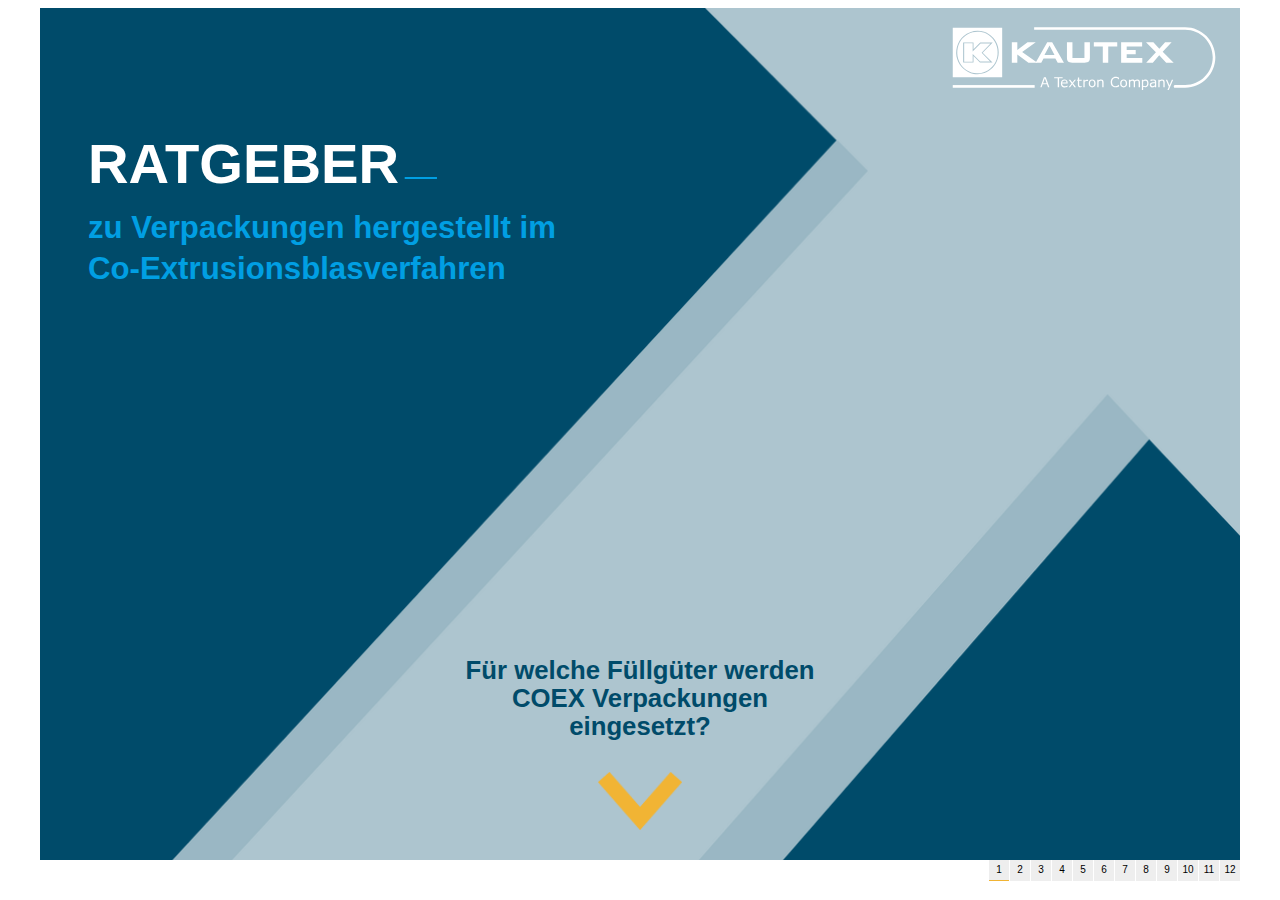
==== commit 9e22e09a: "bugfixes" ====
--- a/index-de.html
+++ b/index-de.html
@@ -2,6 +2,7 @@
 <html lang="de">
 <head>
     <meta charset="UTF-8">
+    <meta name="viewport" content="width=device-width, initial-scale=1"/>
 </head>
 <body>
 
@@ -22,442 +23,490 @@
     <link rel="preload" as="image" href="/assets/img/X_CoEx_bg11.png">
     <link rel="preload" as="image" href="/assets/img/X_CoEx_bg12.png">
     <link rel="preload" as="image" href="/assets/img/Sequenz04/Flasche_CoEx_Seq04.png">
-    <div class="banner-wrapper">
-        <div class="banner-track">
-
-            <div class="banner --b01">
-                <img src="/assets/img/X_CoEx_bg01.png" alt="" class="background-img">
-                <h1 class="heading anim --fade --s01" style="display: none">RATGEBER<span class="heading-dash">_</span></h1>
-                <h2 class="sub-heading anim --fade --s02" style="display: none">zu Verpackungen hergestellt im<br/>Co-Extrusionsblasverfahren
-                </h2>
-                <p class="text anim --fade --s03">Für welche Füllgüter werden<br/>COEX Verpackungen<br/>eingesetzt?</p>
-                <div class="arrow --down ">
-                    <div class="arrow-hover-wrap" data-target="--b02">
-                        <img src="/assets/img/Arrow_Down_CoEx.png" alt="Down" class="anim --fade-up --s04">
-                    </div>
-                </div>
+    <div class="banner-container">
+        <div class="banner-wrapper">
+            <div class="banner-track">
+
+                <div class="banner --b01">
+                    <img src="/assets/img/X_CoEx_bg01.png" alt="" class="background-img">
+                    <h1 class="heading anim --fade --s01" style="display: none">RATGEBER<span
+                            class="heading-dash">_</span></h1>
+                    <h2 class="sub-heading anim --fade --s02" style="display: none">zu Verpackungen hergestellt im<br/>Co-Extrusionsblasverfahren
+                    </h2>
+                    <p class="text anim --fade --s03">Für welche Füllgüter werden<br/>COEX Verpackungen<br/>eingesetzt?
+                    </p>
+                    <div class="arrow --down ">
+                        <div class="arrow-hover-wrap" data-target="--b02">
+                            <img src="/assets/img/Arrow_Down_CoEx.png" alt="Down" class="anim --fade-up --s04">
+                        </div>
+                    </div>
+                </div>
+
+                <div class="banner --b02">
+                    <img src="/assets/img/X_CoEx_bg02.png" alt="" class="background-img">
+                    <div class="buckets-wrap">
+                        <div class="bucket-wrap">
+                            <div class="bucket-img-wrap">
+                                <span class="bucket-liquid --cyan"></span>
+                                <div class="bucket-stream-wrap">
+                                    <img src="/assets/img/X_CoEx_Strahl_Cyan_02.svg" alt="Stream" class="bucket-stream">
+                                </div>
+                                <img src="/assets/img/X_CoEx_Chemische_Produkte_02.svg" alt="Chemische Produkte"
+                                     class="bucket">
+                            </div>
+                            <p class="bucket-text">Chemische Produkte mit hoher Permeationsrate</p>
+                        </div>
+
+                        <div class="bucket-wrap">
+                            <div class="bucket-img-wrap">
+                                <span class="bucket-liquid --yellow"></span>
+                                <div class="bucket-stream-wrap">
+                                    <img src="/assets/img/X_CoEx_Strahl_Gelb_02.svg" alt="Stream" class="bucket-stream">
+                                </div>
+                                <img src="/assets/img/X_CoEx_Farben_02.svg" alt="Farben Lacke Lösungsmittel"
+                                     class="bucket">
+                            </div>
+                            <p class="bucket-text">Farben, Lacke<br/>und Lösungsmittel</p>
+                        </div>
+
+                        <div class="bucket-wrap">
+                            <div class="bucket-img-wrap">
+                                <span class="bucket-liquid --grey --s3"></span>
+                                <div class="bucket-stream-wrap">
+                                    <img src="/assets/img/X_CoEx_Strahl_Hellgrau_02.svg" alt="Stream"
+                                         class="bucket-stream"
+                                         style="left:55%">
+                                </div>
+                                <img src="/assets/img/X_CoEx_Sauerstoffempfindliche_Medien_02.svg"
+                                     alt="Sauerstoffempfindliche Medien" class="bucket --s3">
+                            </div>
+                            <p class="bucket-text">Sauerstoffempfindliche<br/>Medien</p>
+                        </div>
+
+                        <div class="bucket-wrap">
+                            <div class="bucket-img-wrap">
+                                <span class="bucket-liquid --blue-light --s4"></span>
+                                <div class="bucket-stream-wrap">
+                                    <img src="/assets/img/X_CoEx_Strahl_Mittelblau_02.svg" alt="Stream"
+                                         class="bucket-stream">
+                                </div>
+                                <img src="/assets/img/X_CoEx_Aromen_02.svg" alt="Aromen" class="bucket">
+                            </div>
+                            <p class="bucket-text">Aromen</p>
+                        </div>
+
+                        <div class="bucket-wrap">
+                            <div class="bucket-img-wrap">
+                                <span class="bucket-liquid --green --s5"></span>
+                                <div class="bucket-stream-wrap">
+                                    <img src="/assets/img/X_CoEx_Strahl_Gruen_02.svg" alt="Stream"
+                                         class="bucket-stream">
+                                </div>
+                                <img src="/assets/img/X_CoEx_Pflanzenschutz_02.svg" alt="Pflanzenschutzmittel"
+                                     class="bucket">
+                            </div>
+                            <p class="bucket-text">Pflanzenschutzmittel</p>
+                        </div>
+
+                        <div class="bucket-wrap">
+                            <div class="bucket-img-wrap">
+                                <span class="bucket-liquid --grey --s6"></span>
+                                <div class="bucket-stream-wrap">
+                                    <img src="/assets/img/X_CoEx_Strahl_Hellgrau_02.svg" alt="Stream"
+                                         class="bucket-stream">
+                                </div>
+                                <img src="/assets/img/X_CoEx_Kraftstoff_02.svg" alt="Kraftstoffe" class="bucket">
+                            </div>
+                            <p class="bucket-text">Kraftstoffe und<br/>Heizöladditive</p>
+                        </div>
+
+                    </div>
+                    <p class="text">Besondere Füllgüter brauchen besonderen Schutz!</p>
+                    <div class="arrow --right ">
+                        <div class="arrow-hover-wrap" data-target="--b03">
+                            <img src="/assets/img/Arrow_Right_CoEx.png" alt="Right" class="anim">
+                        </div>
+                    </div>
+                </div>
+
+                <div class="banner --b03">
+                    <img src="/assets/img/X_CoEx_bg03.png" alt="" class="background-img">
+                    <h3 class="text --top anim --fade --s01">Unsere CoEx<br/>Behältnisse<br/>schützen Ihr<br/>Füllgut.
+                    </h3>
+                    <h3 class="text --bottom anim --fade --s02">Zum Schutz der<br/>Umwelt verbleibt<br/>Ihr Füllgut
+                        sicher<br/>in unseren
+                        CoEx<br/>Behältnissen.</h3>
+                    <div class="arrow --up ">
+                        <div class="arrow-hover-wrap" data-target="--b04">
+                            <img src="/assets/img/Arrow_Up_CoEx.png" alt="Up" class="anim">
+                        </div>
+                    </div>
+                </div>
+
+                <div class="banner --b04">
+                    <img src="/assets/img/X_CoEx_bg04.png" alt="" class="background-img">
+                    <h3 class="text">Der<br/>Grundaufbau</h3>
+                    <div class="circle-wrapper">
+                        <p class="label --l1 anim --fade --s02">Barriereschicht</p>
+                        <img src="/assets/img/Sequenz04/CoEx_Pfeil_Barriereschicht_01.svg"
+                             class="line --l1 anim --scale-left --s02">
+                    </div>
+                    <div class="circle-wrapper">
+                        <p class="label --l2 anim --fade --s03">Haftvermittler</p>
+                        <img src="/assets/img/Sequenz04/CoEx_Pfeil_Haftvermittler_02.svg"
+                             class="line --l2 anim --scale-left --s03">
+                    </div>
+                    <div class="circle-wrapper">
+                        <p class="label --l3 anim --fade --s04">Außenschicht neues Material und Regranulat</p>
+                        <img src="/assets/img/Sequenz04/CoEx_Pfeil_Aussenschicht_03.svg"
+                             class="line --l3 anim --scale-left --s04">
+                    </div>
+                    <div class="arrow --left ">
+                        <div class="arrow-hover-wrap" data-target="--b05">
+                            <img src="/assets/img/Arrow_Left_CoEx.png" alt="Left" class="anim">
+                        </div>
+                    </div>
+                </div>
+
+                <div class="banner --b05">
+                    <img src="/assets/img/X_CoEx_bg05.png" alt="" class="background-img">
+                    <img src="/assets/img/Sequenz05/CoEx_Pfeil_Barriereschicht_Seq05.svg"
+                         class="line anim --scale-right --s01">
+                    <img src="/assets/img/Sequenz05/X_CoEx_Formel_PA.svg" alt="PA"
+                         class="formula --f1 anim --fade --s08">
+                    <img src="/assets/img/Sequenz05/X_CoEx_Formel_EVOH.svg" alt="EVOH"
+                         class="formula --f2 anim --fade --s06">
+                    <h2 class="heading">Auf die<br/><span class="blue-light">Barriereschicht</span><br/>kommt es an!
+                    </h2>
+                    <div class="text-wrap">
+                        <p class="text --t1 anim --fade --s04">Das Material der Barriereschicht<br/>besteht aus</p>
+                        <p class="text --t2 anim --fade --s05">PA (Polyamid)</p><br/>
+                        <p class="text --t3 anim --fade --s07">oder EVOH<br/>(Ethylen-Vinylalkohol-Copolymer)</p>
+                    </div>
+                    <div class="arrow --up ">
+                        <div class="arrow-hover-wrap" data-target="--b06">
+                            <img src="/assets/img/Arrow_Up_CoEx.png" alt="Up" class="anim">
+                        </div>
+                    </div>
+                </div>
+
+                <div class="banner --b06">
+                    <img src="/assets/img/X_CoEx_bg06.png" alt="" class="background-img">
+                    <div class="text-top-wrap">
+                        <p class="text --top">Auf die <br>Barriereschicht<br/>kommt es an.</p>
+                        <p class="text --bottom anim --fade --s01">PA (Polyamid)</p>
+                    </div>
+                    <div class="text-bottom-wrap">
+                        <p class="text-top anim --fade --s02">
+                            CO<sub>2</sub>, N<sub>2</sub> und Lösemittel<br/>verbleiben im Produkt.
+                        </p><br/>
+                        <p class="text-bottom anim --fade --s05">Sauerstoff verbleibt<br/>außerhalb der Verpackung.</p>
+                    </div>
+                    <div class="arrow --left ">
+                        <div class="arrow-hover-wrap" data-target="--b07">
+                            <img src="/assets/img/Arrow_Left_CoEx.png" alt="Left" class="anim">
+                        </div>
+                    </div>
+                </div>
+
+                <div class="banner --b07">
+                    <img src="/assets/img/X_CoEx_bg07.png" alt="" class="background-img">
+                    <div class="text-top-wrap">
+                        <p class="text --top">Auf die <br>Barriereschicht<br/>kommt es an.</p>
+                        <p class="text --bottom">PA (Polyamid)</p>
+                    </div>
+
+                    <div class="text-icons-wrap">
+                        <div class="text-icon-wrap anim --fade --s01">
+                            <img src="/assets/img/Sequenz07/X_CoEx_Pikto_Kaelte.svg" class="icon">
+                            <p class="text">Extrem widerstandsfähig gegen Bruch oder Rissausbreitung bei tiefen
+                                Temperaturen</p>
+                        </div>
+                        <div class="text-icon-wrap anim --fade --s02">
+                            <img src="/assets/img/Sequenz07/X_CoEx_Pikto_Waerme.svg" class="icon">
+                            <p class="text">Wärmeformbeständigkeit</p>
+                        </div>
+                        <div class="text-icon-wrap anim --fade --s03">
+                            <img src="/assets/img/Sequenz07/X_CoEx_Pikto_Steifigkeit.svg" class="icon">
+                            <p class="text">Hohe Festigkeit und Steifigkeit</p>
+                        </div>
+                        <div class="text-icon-wrap anim --fade --s04">
+                            <img src="/assets/img/Sequenz07/X_CoEx_Pikto_Wirkungsdauer.svg" class="icon">
+                            <p class="text">Verlängert die Wirkungsdauer des Füllguts</p>
+                        </div>
+                    </div>
+
+                    <p class="subheading anim --fade --s06">Geeignet für</p>
+
+                    <div class="cans-wrap">
+                        <div class="can-wrap anim --fade-left --s07">
+                            <img src="/assets/img/Sequenz07/X_CoEx_Pflanzenschutz_02.svg" class="can-img">
+                            <p class="can-text">Pflanzenschutzmittel</p>
+                        </div>
+                        <div class="can-wrap anim --fade-left --s08">
+                            <img src="/assets/img/Sequenz07/X_CoEx_Chemische_Produkte_02.svg" class="can-img">
+                            <p class="can-text">lösemittelbasierte Chemikalien</p>
+                        </div>
+                        <div class="can-wrap anim --fade-left --s09">
+                            <img src="/assets/img/Sequenz07/X_CoEx_Aetzende_Chemikalien.svg" class="can-img">
+                            <p class="can-text">stark ätzende Chemikalien</p>
+                        </div>
+                    </div>
+
+                    <div class="arrow --down ">
+                        <div class="arrow-hover-wrap" data-target="--b08">
+                            <img src="/assets/img/Arrow_Down_CoEx.png" alt="Down" class="anim">
+                        </div>
+                    </div>
+                </div>
+
+                <div class="banner --b08">
+                    <img src="/assets/img/X_CoEx_bg08.png" alt="" class="background-img">
+                    <div class="text-top-wrap">
+                        <p class="text --top">Auf die <br>Barriereschicht<br/>kommt es an.</p>
+                        <p class="text --bottom">EVOH (Ethylen-<br/>Vinylalkohol-<br/>Copolymer)</p>
+                    </div>
+                    <div class="arrow --up ">
+                        <div class="arrow-hover-wrap" data-target="--b09">
+                            <img src="/assets/img/Arrow_Up_CoEx.png" alt="Up" class="anim">
+                        </div>
+                    </div>
+                    <div class="text-bottom-wrap">
+                        <div class="text --t1 anim --fade --s01">CO<sub>2</sub>, N<sub>2</sub> und Aromen<br/>verbleiben
+                            im Produkt.
+                        </div>
+                        <div class="text --t2 anim --fade --s04">Sauerstoff verbleibt<br/>außerhalb der Verpackung.
+                        </div>
+                    </div>
+                </div>
+
+                <div class="banner --b09">
+                    <img src="/assets/img/X_CoEx_bg09.png" alt="" class="background-img">
+                    <div class="text-top-wrap">
+                        <p class="text --top">Auf die <br>Barriereschicht<br/>kommt es an.</p>
+                        <p class="text --bottom">EVOH (Ethylen-<br/>Vinylalkohol-<br/>Copolymer)</p>
+                    </div>
+                    <div class="text-icons-wrap">
+                        <div class="text-icon-wrap anim --fade --s01">
+                            <img src="/assets/img/Sequenz09/X_CoEx_Pikto_Sauerstoffbarriere.svg" class="icon">
+                            <p class="text">Besonders gute Sauerstoffbarriere</p>
+                        </div>
+                        <div class="text-icon-wrap anim --fade --s02">
+                            <img src="/assets/img/Sequenz09/X_CoEx_Pikto_Wasserdampfbarriere.svg" class="icon">
+                            <p class="text">Besonders gute Wasserdampfbarriere</p>
+                        </div>
+                    </div>
+                    <div class="can-wrap --c5 anim --move-left --s05">
+                        <img src="/assets/img/Sequenz09/X_CoEx_Lebensmittel.svg" class="can-img">
+                        <p class="can-text">Aromen</p>
+                    </div>
+                    <div class="can-wrap --c6 anim --move-left --s06">
+                        <img src="/assets/img/Sequenz09/X_CoEx_Lebensmittel.svg" class="can-img">
+                        <p class="can-text">leicht flüchtige <br/>Füllgüter</p>
+                    </div>
+                    <div class="can-wrap --c1 anim --move-left --s07">
+                        <img src="/assets/img/Sequenz09/X_CoEx_Lebensmittel.svg" class="can-img">
+                        <p class="can-text">Lebensmittel-<br/>industrie</p>
+                    </div>
+                    <div class="can-wrap --c2 anim --move-left --s08">
+                        <img src="/assets/img/Sequenz09/X_CoEx_Gesundheitsbranche.svg" class="can-img">
+                        <p class="can-text">Gesundheits-<br/>branche</p>
+                    </div>
+                    <div class="can-wrap --c3 anim --move-left --s09">
+                        <img src="/assets/img/Sequenz09/X_CoEx_Chemie.svg" class="can-img">
+                        <p class="can-text">Chemie-<br/>industrie</p>
+                    </div>
+                    <div class="can-wrap --c4 anim --move-left --s10">
+                        <img src="/assets/img/Sequenz09/X_CoEx_Pflanzenschutzindustrie.svg" class="can-img">
+                        <p class="can-text">Pflanzenschutz-<br/>mittelindustrie</p>
+                    </div>
+                    <p class="subheading anim --fade --s04">Geeignet für</p>
+                    <div class="arrow --down ">
+                        <div class="arrow-hover-wrap" data-target="--b10">
+                            <img src="/assets/img/Arrow_Down_CoEx.png" alt="Down" class="anim">
+                        </div>
+                    </div>
+                </div>
+
+                <div class="banner --b10">
+                    <img src="/assets/img/X_CoEx_bg10.png" alt="" class="background-img">
+                    <div class="arrow --left ">
+                        <div class="arrow-hover-wrap" data-target="--b11">
+                            <img src="/assets/img/Arrow_Left_CoEx.png" alt="Left" class="anim">
+                        </div>
+                    </div>
+                    <img src="/assets/img/Sequenz10/CoEx_4.svg" alt="Vier" class="four anim --fade --s01">
+                    <h1 class="heading anim --fade --s02">Schichten</h1>
+                    <p class="text anim --fade --s03">Beim Vierschicht-Aufbau hat die Dekorschicht die Aufgabe die
+                        mechanische Belastbarkeit der Verpackung zu erhöhen. Die Fallbruch­ festigkeit wird erhöht.</p>
+                    <p class="layer-text --t1 anim --fade --s05">Barriere (Material: PA oder EVOH)</p>
+                    <p class="layer-text --t2 anim --fade --s06">Haftvermittler</p>
+                    <p class="layer-text --t3 anim --fade --s07">Neues Material und Regranulat</p>
+                    <p class="layer-text --t4 anim --fade --s08">Dekorschicht neues Material</p>
+                </div>
+
+                <div class="banner --b11">
+                    <img src="/assets/img/X_CoEx_bg11.png" alt="" class="background-img">
+                    <div class="arrow --right ">
+                        <div class="arrow-hover-wrap" data-target="--b12">
+                            <img src="/assets/img/Arrow_Right_CoEx.png" alt="Right" class="anim">
+                        </div>
+                    </div>
+                    <img src="/assets/img/Sequenz11/CoEx_6.svg" alt="Sechs" class="six anim --fade --s01">
+                    <h1 class="heading anim --fade --s02">Schichten</h1>
+                    <p class="text anim --fade --s03">Beim Sechsschicht-Aufbau hat die weitere Innenschicht die Aufgabe
+                        die Barriere vor aggressiven Medien zu schützen.</p>
+                    <p class="layer-text --t1 anim --fade --s05">Innenschicht (neues Material)</p>
+                    <p class="layer-text --t2 anim --fade --s06">Haftvermittler</p>
+                    <p class="layer-text --t3 anim --fade --s07">Barriereschicht<br/>(Material: PA oder EVOH)</p>
+                    <p class="layer-text --t4 anim --fade --s08">Haftvermittler</p>
+                    <p class="layer-text --t5 anim --fade --s09">Neues Material und Regranulat</p>
+                    <p class="layer-text --t6 anim --fade --s10">Dekorschicht neues Material</p>
+                </div>
+
+                <div class="banner --b12">
+                    <img src="/assets/img/X_CoEx_bg12.png" alt="" class="background-img">
+                    <p class="preheading anim --fade --s01">Interessiert an unseren<br/>CoEx Flaschen und Kanistern?</p>
+                    <img src="/assets/img/Sequenz12/CoEx_Kanister01.png" alt="Kanister"
+                         class="can12 --c1 anim --fade-right --s04">
+                    <img src="/assets/img/Sequenz12/CoEx_Kanister02.png" alt="Kanister"
+                         class="can12 --c2 anim --fade-left --s03">
+                    <img src="/assets/img/Sequenz12/CoEx_Kanister03.png" alt="Kanister"
+                         class="can12 --c3 anim --fade --s02">
+                    <img src="/assets/img/Sequenz12/CoEx_Kanister04.png" alt="Kanister"
+                         class="can12 --c4 anim --fade-left --s05">
+                    <img src="/assets/img/Sequenz12/CoEx_Flasche01.png" alt="Flasche"
+                         class="can12 --c5 anim --fade-up --s06">
+                    <img src="/assets/img/Sequenz12/CoEx_Flasche02.png" alt="Flasche"
+                         class="can12 --c6 --c5 anim --fade-up --s07">
+                    <img src="/assets/img/Sequenz12/CoEx_Flasche03.png" alt="Flasche"
+                         class="can12 --c7 --c5 anim --fade-up --s08">
+                    <h1 class="heading --c5 anim --fade --s09">Wir beraten Sie gerne.</h1>
+                    <p class="subheading --c5 anim --fade-left --s10">Unser AgroPack<sup>®</sup> Produktprogramm</p>
+                    <a href="https://www.kautex.com/de/verpackung/kataloge-broschueren"
+                       class="flyer --c5 anim --fade --s14">
+                        <img src="/assets/img/Sequenz12/Agrochemie_U1_DE.jpg" alt="Flyer">
+                    </a>
+                    <p class="circle-text --c5 anim --fade --s16">Auch im<br/>kundenindividuellen<br/>Design möglich.
+                    </p>
+                    <img src="/assets/img/Arrow_Right_CoEx.png" alt="Right" class="arrow">
+                </div>
+
             </div>
-
-            <div class="banner --b02">
-                <img src="/assets/img/X_CoEx_bg02.png" alt="" class="background-img">
-                <div class="buckets-wrap">
-                    <div class="bucket-wrap">
-                        <div class="bucket-img-wrap">
-                            <span class="bucket-liquid --cyan"></span>
-                            <div class="bucket-stream-wrap">
-                                <img src="/assets/img/X_CoEx_Strahl_Cyan_02.svg" alt="Stream" class="bucket-stream">
-                            </div>
-                            <img src="/assets/img/X_CoEx_Chemische_Produkte_02.svg" alt="Chemische Produkte"
-                                 class="bucket">
-                        </div>
-                        <p class="bucket-text">Chemische Produkte mit hoher Permeationsrate</p>
-                    </div>
-
-                    <div class="bucket-wrap">
-                        <div class="bucket-img-wrap">
-                            <span class="bucket-liquid --yellow"></span>
-                            <div class="bucket-stream-wrap">
-                                <img src="/assets/img/X_CoEx_Strahl_Gelb_02.svg" alt="Stream" class="bucket-stream">
-                            </div>
-                            <img src="/assets/img/X_CoEx_Farben_02.svg" alt="Farben Lacke Lösungsmittel" class="bucket">
-                        </div>
-                        <p class="bucket-text">Farben, Lacke<br/>und Lösungsmittel</p>
-                    </div>
-
-                    <div class="bucket-wrap">
-                        <div class="bucket-img-wrap">
-                            <span class="bucket-liquid --grey --s3"></span>
-                            <div class="bucket-stream-wrap">
-                                <img src="/assets/img/X_CoEx_Strahl_Hellgrau_02.svg" alt="Stream" class="bucket-stream"
-                                     style="left:55%">
-                            </div>
-                            <img src="/assets/img/X_CoEx_Sauerstoffempfindliche_Medien_02.svg"
-                                 alt="Sauerstoffempfindliche Medien" class="bucket --s3">
-                        </div>
-                        <p class="bucket-text">Sauerstoffempfindliche<br/>Medien</p>
-                    </div>
-
-                    <div class="bucket-wrap">
-                        <div class="bucket-img-wrap">
-                            <span class="bucket-liquid --blue-light --s4"></span>
-                            <div class="bucket-stream-wrap">
-                                <img src="/assets/img/X_CoEx_Strahl_Mittelblau_02.svg" alt="Stream"
-                                     class="bucket-stream">
-                            </div>
-                            <img src="/assets/img/X_CoEx_Aromen_02.svg" alt="Aromen" class="bucket">
-                        </div>
-                        <p class="bucket-text">Aromen</p>
-                    </div>
-
-                    <div class="bucket-wrap">
-                        <div class="bucket-img-wrap">
-                            <span class="bucket-liquid --green --s5"></span>
-                            <div class="bucket-stream-wrap">
-                                <img src="/assets/img/X_CoEx_Strahl_Gruen_02.svg" alt="Stream" class="bucket-stream">
-                            </div>
-                            <img src="/assets/img/X_CoEx_Pflanzenschutz_02.svg" alt="Pflanzenschutzmittel"
-                                 class="bucket">
-                        </div>
-                        <p class="bucket-text">Pflanzenschutzmittel</p>
-                    </div>
-
-                    <div class="bucket-wrap">
-                        <div class="bucket-img-wrap">
-                            <span class="bucket-liquid --grey --s6"></span>
-                            <div class="bucket-stream-wrap">
-                                <img src="/assets/img/X_CoEx_Strahl_Hellgrau_02.svg" alt="Stream" class="bucket-stream">
-                            </div>
-                            <img src="/assets/img/X_CoEx_Kraftstoff_02.svg" alt="Kraftstoffe" class="bucket">
-                        </div>
-                        <p class="bucket-text">Kraftstoffe und<br/>Heizöladditive</p>
-                    </div>
-
-                </div>
-                <p class="text">Besondere Füllgüter brauchen besonderen Schutz!</p>
-                <div class="arrow --right ">
-                    <div class="arrow-hover-wrap" data-target="--b03">
-                        <img src="/assets/img/Arrow_Right_CoEx.png" alt="Right" class="anim">
-                    </div>
-                </div>
+            <div class="global-elements-wrap" style="display: none">
+                <img src="/assets/img/Kautex_Logo_weiss.svg" alt="Kautex Logo" class="logo">
+                <img src="/assets/img/Sequenz04/Flasche_CoEx_Seq04.png" alt="Flasche" class="can">
+                <img src="/assets/img/Sequenz04/X_CoEx_Schicht_Barriereschicht.svg" alt="Barriereschicht"
+                     class="circle anim --fade --s02">
+                <img src="/assets/img/Sequenz04/X_CoEx_Schicht_Haftvermittler.svg" alt="Haftvermittler"
+                     class="circle anim --fade --s03">
+                <img src="/assets/img/Sequenz04/X_CoEx_Schicht_Aussenschicht.svg" alt="Aussenschicht"
+                     class="circle anim --fade --s04">
+
+                <img src="/assets/img/Sequenz05/X_CoEx_Schicht_Schicht05.svg" alt="Schicht"
+                     class="can-layer anim --fade --s01">
+                <div class="arrow-wrap --a1">
+                    <img src="/assets/img/Sequenz06/X_CoEx_Pfeil_innen_links.svg" alt="arrow left"
+                         class="arrow anim --scale-left --s03">
+                    <p class="arrow-text anim --fade --s03">CO<sub>2</sub>/N<sub>2</sub></p>
+                </div>
+                <div class="arrow-wrap --a2">
+                    <img src="/assets/img/Sequenz06/X_CoEx_Pfeil_innen_links.svg" alt="arrow left"
+                         class="arrow anim --scale-left --s03">
+                    <p class="arrow-text anim --fade --s03">Lösemittel</p>
+                </div>
+                <div class="arrow-wrap --a3">
+                    <img src="/assets/img/Sequenz06/X_CoEx_Pfeil_aussen_rechts.svg" alt="arrow right"
+                         class="arrow anim --scale-right --s06">
+                    <p class="arrow-text anim --fade --s06">O<sub>2</sub></p>
+                </div>
+                <div class="arrow-wrap-2 --a1">
+                    <img src="/assets/img/Sequenz06/X_CoEx_Pfeil_aussen_rechts.svg" alt="arrow right"
+                         class="arrow anim --scale-right --s02">
+                    <p class="arrow-text anim --fade --s02">CO<sub>2</sub>/N<sub>2</sub></p>
+                </div>
+                <div class="arrow-wrap-2 --a2">
+                    <img src="/assets/img/Sequenz06/X_CoEx_Pfeil_aussen_rechts.svg" alt="arrow right"
+                         class="arrow anim --scale-right --s02">
+                    <p class="arrow-text anim --fade --s02">Gerüche</p>
+                </div>
+                <div class="arrow-wrap-2 --a3">
+                    <img src="/assets/img/Sequenz06/X_CoEx_Pfeil_aussen_rechts.svg" alt="arrow right"
+                         class="arrow anim --scale-right --s02">
+                    <p class="arrow-text anim --fade --s02">Aroma</p>
+                </div>
+                <div class="arrow-wrap-2 --a4">
+                    <img src="/assets/img/Sequenz06/X_CoEx_Pfeil_innen_links.svg" alt="arrow left"
+                         class="arrow anim --scale-left --s05">
+                    <p class="arrow-text anim --fade --s05">O<sub>2</sub></p>
+                </div>
+                <img src="/assets/img/Sequenz10/X_CoEx_Schicht_4schichten_01.svg"
+                     class="circles2 --c1 anim --fade --s05">
+                <img src="/assets/img/Sequenz10/X_CoEx_Schicht_4schichten_02.svg"
+                     class="circles2 --c2 anim --fade --s06">
+                <img src="/assets/img/Sequenz10/X_CoEx_Schicht_4schichten_03.svg"
+                     class="circles2 --c3 anim --fade --s07">
+                <img src="/assets/img/Sequenz10/X_CoEx_Schicht_4schichten_04.svg"
+                     class="circles2 --c4 anim --fade --s08">
+
+                <img src="/assets/img/Sequenz10/CoEx_Pfeil_Barriereschicht_Seq10_01.svg"
+                     class="line2 --l1 anim --scale-down-left --s05">
+                <img src="/assets/img/Sequenz10/CoEx_Pfeil_Haftvermittler_Seq10_02.svg"
+                     class="line2 --l2 anim --scale-down-left --s06">
+                <img src="/assets/img/Sequenz10/CoEx_Pfeil_Material_Seq10_03.svg"
+                     class="line2 --l3 anim --scale-down-left --s07">
+                <img src="/assets/img/Sequenz10/CoEx_Pfeil_Dekor_Seq10_04.svg"
+                     class="line2 --l4 anim --scale-down-right --s08">
+
+                <img src="/assets/img/Sequenz11/X_CoEx_Schicht_6schichten_01.svg"
+                     class="circles3 --c1 anim --fade --s05">
+                <img src="/assets/img/Sequenz11/X_CoEx_Schicht_6schichten_02.svg"
+                     class="circles3 --c2 anim --fade --s06">
+                <img src="/assets/img/Sequenz11/X_CoEx_Schicht_6schichten_03.svg"
+                     class="circles3 --c3 anim --fade --s07">
+                <img src="/assets/img/Sequenz11/X_CoEx_Schicht_6schichten_04.svg"
+                     class="circles3 --c4 anim --fade --s08">
+                <img src="/assets/img/Sequenz11/X_CoEx_Schicht_6schichten_05.svg"
+                     class="circles3 --c5 anim --fade --s09">
+                <img src="/assets/img/Sequenz11/X_CoEx_Schicht_6schichten_06.svg"
+                     class="circles3 --c6 anim --fade --s10">
+
+                <img src="/assets/img/Sequenz11/CoEx_Pfeil_Innenschicht_Seq11_01.svg"
+                     class="line3 --l1 anim --scale-up --s05">
+                <img src="/assets/img/Sequenz11/CoEx_Pfeil_Haftvermittler_Seq11_02.svg"
+                     class="line3 --l2 anim --scale-up --s06">
+                <img src="/assets/img/Sequenz11/CoEx_Pfeil_Barriereschicht_Seq11_03.svg"
+                     class="line3 --l3 anim --scale-up --s07">
+                <img src="/assets/img/Sequenz11/CoEx_Pfeil_Haftvermittler_Seq11_04.svg"
+                     class="line3 --l4 anim --scale-up --s08">
+                <img src="/assets/img/Sequenz11/CoEx_Pfeil_Material_Seq11_05.svg"
+                     class="line3 --l5 anim --scale-up --s09">
+                <img src="/assets/img/Sequenz11/CoEx_Pfeil_Dekor_Seq11_06.svg"
+                     class="line3 --l6 anim --scale-up --s10">
+
             </div>
-
-            <div class="banner --b03">
-                <img src="/assets/img/X_CoEx_bg03.png" alt="" class="background-img">
-                <h3 class="text --top anim --fade --s01">Unsere CoEx<br/>Behältnisse<br/>schützen Ihr<br/>Füllgut.</h3>
-                <h3 class="text --bottom anim --fade --s02">Zum Schutz der<br/>Umwelt verbleibt<br/>Ihr Füllgut
-                    sicher<br/>in unseren
-                    CoEx<br/>Behältnissen.</h3>
-                <div class="arrow --up ">
-                    <div class="arrow-hover-wrap" data-target="--b04">
-                        <img src="/assets/img/Arrow_Up_CoEx.png" alt="Up" class="anim">
-                    </div>
-                </div>
-            </div>
-
-            <div class="banner --b04">
-                <img src="/assets/img/X_CoEx_bg04.png" alt="" class="background-img">
-                <h3 class="text">Der<br/>Grundaufbau</h3>
-                <div class="circle-wrapper">
-                    <p class="label --l1 anim --fade --s02">Barriereschicht</p>
-                    <img src="/assets/img/Sequenz04/CoEx_Pfeil_Barriereschicht_01.svg"
-                         class="line --l1 anim --scale-left --s02">
-                </div>
-                <div class="circle-wrapper">
-                   <p class="label --l2 anim --fade --s03">Haftvermittler</p>
-                    <img src="/assets/img/Sequenz04/CoEx_Pfeil_Haftvermittler_02.svg"
-                         class="line --l2 anim --scale-left --s03">
-                </div>
-                <div class="circle-wrapper">
-                    <p class="label --l3 anim --fade --s04">Außenschicht neues Material und Regranulat</p>
-                    <img src="/assets/img/Sequenz04/CoEx_Pfeil_Aussenschicht_03.svg"
-                         class="line --l3 anim --scale-left --s04">
-                </div>
-                <div class="arrow --left ">
-                    <div class="arrow-hover-wrap" data-target="--b05">
-                        <img src="/assets/img/Arrow_Left_CoEx.png" alt="Left" class="anim">
-                    </div>
-                </div>
-            </div>
-
-            <div class="banner --b05">
-                <img src="/assets/img/X_CoEx_bg05.png" alt="" class="background-img">
-                <img src="/assets/img/Sequenz05/CoEx_Pfeil_Barriereschicht_Seq05.svg"
-                     class="line anim --scale-right --s01">
-                <img src="/assets/img/Sequenz05/X_CoEx_Formel_PA.svg" alt="PA"
-                     class="formula --f1 anim --fade --s08 hide-08">
-                <img src="/assets/img/Sequenz05/X_CoEx_Formel_EVOH.svg" alt="EVOH"
-                     class="formula --f2 anim --fade --s06">
-                <h2 class="heading">Auf die<br/><span class="blue-light">Barriereschicht</span><br/>kommt es an!</h2>
-                <div class="text-wrap">
-                    <p class="text --t1 anim --fade --s04">Das Material der Barriereschicht<br/>besteht aus</p>
-                    <p class="text --t2 anim --fade --s05">PA (Polyamid)</p><br/>
-                    <p class="text --t3 anim --fade --s07">oder EVOH<br/>(Ethylen-Vinylalkohol-Copolymer)</p>
-                </div>
-                <div class="arrow --up ">
-                    <div class="arrow-hover-wrap" data-target="--b06">
-                        <img src="/assets/img/Arrow_Up_CoEx.png" alt="Up" class="anim">
-                    </div>
-                </div>
-            </div>
-
-            <div class="banner --b06">
-                <img src="/assets/img/X_CoEx_bg06.png" alt="" class="background-img">
-                <div class="text-top-wrap">
-                    <p class="text --top">Auf die <br>Barriereschicht<br/>kommt es an.</p>
-                    <p class="text --bottom anim --fade --s01">PA (Polyamid)</p>
-                </div>
-                <div class="text-bottom-wrap">
-                    <p class="text-top anim --fade --s02">
-                        CO<sub>2</sub>, N<sub>2</sub> und Lösemittel<br/>verbleiben im Produkt.
-                    </p><br/>
-                    <p class="text-bottom anim --fade --s05">Sauerstoff verbleibt<br/>außerhalb der Verpackung.</p>
-                </div>
-                <div class="arrow --left ">
-                    <div class="arrow-hover-wrap" data-target="--b07">
-                        <img src="/assets/img/Arrow_Left_CoEx.png" alt="Left" class="anim">
-                    </div>
-                </div>
-            </div>
-
-            <div class="banner --b07">
-                <img src="/assets/img/X_CoEx_bg07.png" alt="" class="background-img">
-                <div class="text-top-wrap">
-                    <p class="text --top">Auf die <br>Barriereschicht<br/>kommt es an.</p>
-                    <p class="text --bottom">PA (Polyamid)</p>
-                </div>
-
-                <div class="text-icons-wrap">
-                    <div class="text-icon-wrap anim --fade --s01">
-                        <img src="/assets/img/Sequenz07/X_CoEx_Pikto_Kaelte.svg" class="icon">
-                        <p class="text">Extrem widerstandsfähig gegen Bruch oder Rissausbreitung bei tiefen Temperaturen</p>
-                    </div>
-                    <div class="text-icon-wrap anim --fade --s02">
-                        <img src="/assets/img/Sequenz07/X_CoEx_Pikto_Waerme.svg" class="icon">
-                        <p class="text">Wärmeformbeständigkeit</p>
-                    </div>
-                    <div class="text-icon-wrap anim --fade --s03">
-                        <img src="/assets/img/Sequenz07/X_CoEx_Pikto_Steifigkeit.svg" class="icon">
-                        <p class="text">Hohe Festigkeit und Steifigkeit</p>
-                    </div>
-                    <div class="text-icon-wrap anim --fade --s04">
-                        <img src="/assets/img/Sequenz07/X_CoEx_Pikto_Wirkungsdauer.svg" class="icon">
-                        <p class="text">Verlängert die Wirkungsdauer des Füllguts</p>
-                    </div>
-                </div>
-
-                <p class="subheading anim --fade --s06">Geeignet für</p>
-
-                <div class="cans-wrap">
-                    <div class="can-wrap anim --fade-left --s07">
-                        <img src="/assets/img/Sequenz07/X_CoEx_Pflanzenschutz_02.svg" class="can-img">
-                        <p class="can-text">Pflanzenschutzmittel</p>
-                    </div>
-                    <div class="can-wrap anim --fade-left --s08">
-                        <img src="/assets/img/Sequenz07/X_CoEx_Chemische_Produkte_02.svg" class="can-img">
-                        <p class="can-text">lösemittelbasierte Chemikalien</p>
-                    </div>
-                    <div class="can-wrap anim --fade-left --s09">
-                        <img src="/assets/img/Sequenz07/X_CoEx_Aetzende_Chemikalien.svg" class="can-img">
-                        <p class="can-text">stark ätzende Chemikalien</p>
-                    </div>
-                </div>
-
-                <div class="arrow --down ">
-                    <div class="arrow-hover-wrap" data-target="--b08">
-                        <img src="/assets/img/Arrow_Down_CoEx.png" alt="Down" class="anim">
-                    </div>
-                </div>
-            </div>
-
-            <div class="banner --b08">
-                <img src="/assets/img/X_CoEx_bg08.png" alt="" class="background-img">
-                <div class="text-top-wrap">
-                    <p class="text --top">Auf die <br>Barriereschicht<br/>kommt es an.</p>
-                    <p class="text --bottom">EVOH (Ethylen-<br />Vinylalkohol-<br />Copolymer)</p>
-                </div>
-                <div class="arrow --up ">
-                    <div class="arrow-hover-wrap" data-target="--b09">
-                        <img src="/assets/img/Arrow_Up_CoEx.png" alt="Up" class="anim">
-                    </div>
-                </div>
-                <div class="text-bottom-wrap">
-                    <div class="text --t1 anim --fade --s01">CO<sub>2</sub>, N<sub>2</sub> und Aromen<br />verbleiben im Produkt.</div>
-                    <div class="text --t2 anim --fade --s04">Sauerstoff verbleibt<br />außerhalb der Verpackung.</div>
-                </div>
-            </div>
-
-            <div class="banner --b09">
-                <img src="/assets/img/X_CoEx_bg09.png" alt="" class="background-img">
-                <div class="text-top-wrap">
-                    <p class="text --top">Auf die <br>Barriereschicht<br/>kommt es an.</p>
-                    <p class="text --bottom">EVOH (Ethylen-<br />Vinylalkohol-<br />Copolymer)</p>
-                </div>
-                <div class="text-icons-wrap">
-                    <div class="text-icon-wrap anim --fade --s01">
-                        <img src="/assets/img/Sequenz09/X_CoEx_Pikto_Sauerstoffbarriere.svg" class="icon">
-                        <p class="text">Besonders gute Sauerstoffbarriere</p>
-                    </div>
-                    <div class="text-icon-wrap anim --fade --s02">
-                        <img src="/assets/img/Sequenz09/X_CoEx_Pikto_Wasserdampfbarriere.svg" class="icon">
-                        <p class="text">Besonders gute Wasserdampfbarriere</p>
-                    </div>
-                </div>
-                <div class="can-wrap --c5 anim --move-left --s05 --hide-s07">
-                    <img src="/assets/img/Sequenz09/X_CoEx_Lebensmittel.svg" class="can-img">
-                    <p class="can-text">Aromen</p>
-                </div>
-                <div class="can-wrap --c6 anim --move-left --s06 --hide-s08">
-                    <img src="/assets/img/Sequenz09/X_CoEx_Lebensmittel.svg" class="can-img">
-                    <p class="can-text">leicht flüchtige <br />Füllgüter</p>
-                </div>
-                <div class="can-wrap --c1 anim --move-left --s07">
-                    <img src="/assets/img/Sequenz09/X_CoEx_Lebensmittel.svg" class="can-img">
-                    <p class="can-text">Lebensmittel-<br />industrie</p>
-                </div>
-                <div class="can-wrap --c2 anim --move-left --s08">
-                    <img src="/assets/img/Sequenz09/X_CoEx_Gesundheitsbranche.svg" class="can-img">
-                    <p class="can-text">Gesundheits-<br />branche</p>
-                </div>
-                <div class="can-wrap --c3 anim --move-left --s09">
-                    <img src="/assets/img/Sequenz09/X_CoEx_Chemie.svg" class="can-img">
-                    <p class="can-text">Chemie-<br />industrie</p>
-                </div>
-                <div class="can-wrap --c4 anim --move-left --s10">
-                    <img src="/assets/img/Sequenz09/X_CoEx_Pflanzenschutzindustrie.svg" class="can-img">
-                    <p class="can-text">Pflanzenschutz-<br />mittelindustrie</p>
-                </div>
-                <p class="subheading anim --fade --s04">Geeignet für</p>
-                <div class="arrow --down ">
-                    <div class="arrow-hover-wrap" data-target="--b10">
-                        <img src="/assets/img/Arrow_Down_CoEx.png" alt="Down" class="anim">
-                    </div>
-                </div>
-            </div>
-
-            <div class="banner --b10">
-                <img src="/assets/img/X_CoEx_bg10.png" alt="" class="background-img">
-                <div class="arrow --left ">
-                    <div class="arrow-hover-wrap" data-target="--b11">
-                        <img src="/assets/img/Arrow_Left_CoEx.png" alt="Left" class="anim">
-                    </div>
-                </div>
-                <img src="/assets/img/Sequenz10/CoEx_4.svg" alt="Vier" class="four anim --fade --s01">
-                <h1 class="heading anim --fade --s02">Schichten</h1>
-                <p class="text anim --fade --s03">Beim Vierschicht-Aufbau hat die Dekorschicht die Aufgabe die mechanische Belastbarkeit der Verpackung zu erhöhen. Die Fallbruch­ festigkeit wird erhöht.</p>
-                <p class="layer-text --t1 anim --fade --s05">Barriere (Material: PA oder EVOH)</p>
-                <p class="layer-text --t2 anim --fade --s06">Haftvermittler</p>
-                <p class="layer-text --t3 anim --fade --s07">Neues Material und Regranulat</p>
-                <p class="layer-text --t4 anim --fade --s08">Dekorschicht neues Material</p>
-            </div>
-
-            <div class="banner --b11">
-                <img src="/assets/img/X_CoEx_bg11.png" alt="" class="background-img">
-                <div class="arrow --right ">
-                    <div class="arrow-hover-wrap" data-target="--b12">
-                        <img src="/assets/img/Arrow_Right_CoEx.png" alt="Right" class="anim">
-                    </div>
-                </div>
-                <img src="/assets/img/Sequenz11/CoEx_6.svg" alt="Sechs" class="six anim --fade --s01">
-                <h1 class="heading anim --fade --s02">Schichten</h1>
-                <p class="text anim --fade --s03">Beim Sechsschicht-Aufbau hat die weitere Innenschicht die Aufgabe die Barriere vor aggressiven Medien zu schützen.</p>
-                <p class="layer-text --t1 anim --fade --s05">Innenschicht (neues Material)</p>
-                <p class="layer-text --t2 anim --fade --s06">Haftvermittler</p>
-                <p class="layer-text --t3 anim --fade --s07">Barriereschicht<br />(Material: PA oder EVOH)</p>
-                <p class="layer-text --t4 anim --fade --s08">Haftvermittler</p>
-                <p class="layer-text --t5 anim --fade --s09">Neues Material und Regranulat</p>
-                <p class="layer-text --t6 anim --fade --s10">Dekorschicht neues Material</p>
-            </div>
-
-            <div class="banner --b12">
-                <img src="/assets/img/X_CoEx_bg12.png" alt="" class="background-img">
-                <p class="preheading anim --fade --s01">Interessiert an unseren<br />CoEx Flaschen und Kanistern?</p>
-                <img src="/assets/img/Sequenz12/CoEx_Kanister01.png" alt="Kanister" class="can12 --c1 anim --fade-right --s04">
-                <img src="/assets/img/Sequenz12/CoEx_Kanister02.png" alt="Kanister" class="can12 --c2 anim --fade-left --s03">
-                <img src="/assets/img/Sequenz12/CoEx_Kanister03.png" alt="Kanister" class="can12 --c3 anim --fade --s02">
-                <img src="/assets/img/Sequenz12/CoEx_Kanister04.png" alt="Kanister" class="can12 --c4 anim --fade-left --s05">
-                <img src="/assets/img/Sequenz12/CoEx_Flasche01.png" alt="Flasche" class="can12 --c5 anim --fade-up --s06">
-                <img src="/assets/img/Sequenz12/CoEx_Flasche02.png" alt="Flasche" class="can12 --c6 --c5 anim --fade-up --s07">
-                <img src="/assets/img/Sequenz12/CoEx_Flasche03.png" alt="Flasche" class="can12 --c7 --c5 anim --fade-up --s08">
-                <h1 class="heading --c5 anim --fade --s09">Wir beraten Sie gerne.</h1>
-                <p class="subheading --c5 anim --fade-left --s10">Unser AgroPack<sup>®</sup> Produktprogramm</p>
-                <a href="https://www.kautex.com/de/verpackung/kataloge-broschueren" class="flyer --c5 anim --fade --s14">
-                    <img src="/assets/img/Sequenz12/Agrochemie_U1_DE.jpg" alt="Flyer">
-                </a>
-                <p class="circle-text --c5 anim --fade --s16">Auch im<br />kundenindividuellen<br />Design möglich.</p>
-                <img src="/assets/img/Arrow_Right_CoEx.png" alt="Right" class="arrow">
-            </div>
-
         </div>
-        <div class="global-elements-wrap" style="display: none">
-            <img src="/assets/img/Kautex_Logo_weiss.svg" alt="Kautex Logo" class="logo">
-            <img src="/assets/img/Sequenz04/Flasche_CoEx_Seq04.png" alt="Flasche" class="can">
-            <img src="/assets/img/Sequenz04/X_CoEx_Schicht_Barriereschicht.svg" alt="Barriereschicht"
-                 class="circle anim --fade --s02">
-            <img src="/assets/img/Sequenz04/X_CoEx_Schicht_Haftvermittler.svg" alt="Haftvermittler"
-                 class="circle anim --fade --s03">
-            <img src="/assets/img/Sequenz04/X_CoEx_Schicht_Aussenschicht.svg" alt="Aussenschicht"
-                 class="circle anim --fade --s04">
-
-            <img src="/assets/img/Sequenz05/X_CoEx_Schicht_Schicht05.svg" alt="Schicht"
-                 class="can-layer anim --fade --s01">
-            <div class="arrow-wrap --a1">
-                <img src="/assets/img/Sequenz06/X_CoEx_Pfeil_innen_links.svg" alt="arrow left"
-                     class="arrow anim --scale-left --s03">
-                <p class="arrow-text anim --fade --s03">CO<sub>2</sub>/N<sub>2</sub></p>
-            </div>
-            <div class="arrow-wrap --a2">
-                <img src="/assets/img/Sequenz06/X_CoEx_Pfeil_innen_links.svg" alt="arrow left"
-                     class="arrow anim --scale-left --s03">
-                <p class="arrow-text anim --fade --s03">Lösemittel</p>
-            </div>
-            <div class="arrow-wrap --a3">
-                <img src="/assets/img/Sequenz06/X_CoEx_Pfeil_aussen_rechts.svg" alt="arrow right"
-                     class="arrow anim --scale-right --s06">
-                <p class="arrow-text anim --fade --s06">O<sub>2</sub></p>
-            </div>
-            <div class="arrow-wrap-2 --a1">
-                <img src="/assets/img/Sequenz06/X_CoEx_Pfeil_aussen_rechts.svg" alt="arrow right"
-                     class="arrow anim --scale-right --s02">
-                <p class="arrow-text anim --fade --s02">CO<sub>2</sub>/N<sub>2</sub></p>
-            </div>
-            <div class="arrow-wrap-2 --a2">
-                <img src="/assets/img/Sequenz06/X_CoEx_Pfeil_aussen_rechts.svg" alt="arrow right"
-                     class="arrow anim --scale-right --s02">
-                <p class="arrow-text anim --fade --s02">Gerüche</p>
-            </div>
-            <div class="arrow-wrap-2 --a3">
-                <img src="/assets/img/Sequenz06/X_CoEx_Pfeil_aussen_rechts.svg" alt="arrow right"
-                     class="arrow anim --scale-right --s02">
-                <p class="arrow-text anim --fade --s02">Aroma</p>
-            </div>
-            <div class="arrow-wrap-2 --a4">
-                <img src="/assets/img/Sequenz06/X_CoEx_Pfeil_innen_links.svg" alt="arrow left"
-                     class="arrow anim --scale-left --s05">
-                <p class="arrow-text anim --fade --s05">O<sub>2</sub></p>
-            </div>
-            <img src="/assets/img/Sequenz10/X_CoEx_Schicht_4schichten_01.svg" class="circles2 --c1 anim --fade --s05">
-            <img src="/assets/img/Sequenz10/X_CoEx_Schicht_4schichten_02.svg" class="circles2 --c2 anim --fade --s06">
-            <img src="/assets/img/Sequenz10/X_CoEx_Schicht_4schichten_03.svg" class="circles2 --c3 anim --fade --s07">
-            <img src="/assets/img/Sequenz10/X_CoEx_Schicht_4schichten_04.svg" class="circles2 --c4 anim --fade --s08">
-
-            <img src="/assets/img/Sequenz10/CoEx_Pfeil_Barriereschicht_Seq10_01.svg"
-                 class="line2 --l1 anim --scale-down-left --s05">
-            <img src="/assets/img/Sequenz10/CoEx_Pfeil_Haftvermittler_Seq10_02.svg"
-                 class="line2 --l2 anim --scale-down-left --s06">
-            <img src="/assets/img/Sequenz10/CoEx_Pfeil_Material_Seq10_03.svg"
-                 class="line2 --l3 anim --scale-down-left --s07">
-            <img src="/assets/img/Sequenz10/CoEx_Pfeil_Dekor_Seq10_04.svg"
-                 class="line2 --l4 anim --scale-down-right --s08">
-
-            <img src="/assets/img/Sequenz11/X_CoEx_Schicht_6schichten_01.svg" class="circles3 --c1 anim --fade --s05">
-            <img src="/assets/img/Sequenz11/X_CoEx_Schicht_6schichten_02.svg" class="circles3 --c2 anim --fade --s06">
-            <img src="/assets/img/Sequenz11/X_CoEx_Schicht_6schichten_03.svg" class="circles3 --c3 anim --fade --s07">
-            <img src="/assets/img/Sequenz11/X_CoEx_Schicht_6schichten_04.svg" class="circles3 --c4 anim --fade --s08">
-            <img src="/assets/img/Sequenz11/X_CoEx_Schicht_6schichten_05.svg" class="circles3 --c5 anim --fade --s09">
-            <img src="/assets/img/Sequenz11/X_CoEx_Schicht_6schichten_06.svg" class="circles3 --c6 anim --fade --s10">
-
-            <img src="/assets/img/Sequenz11/CoEx_Pfeil_Innenschicht_Seq11_01.svg"
-                 class="line3 --l1 anim --scale-up --s05">
-            <img src="/assets/img/Sequenz11/CoEx_Pfeil_Haftvermittler_Seq11_02.svg"
-                 class="line3 --l2 anim --scale-up --s06">
-            <img src="/assets/img/Sequenz11/CoEx_Pfeil_Barriereschicht_Seq11_03.svg"
-                 class="line3 --l3 anim --scale-up --s07">
-            <img src="/assets/img/Sequenz11/CoEx_Pfeil_Haftvermittler_Seq11_04.svg"
-                 class="line3 --l4 anim --scale-up --s08">
-            <img src="/assets/img/Sequenz11/CoEx_Pfeil_Material_Seq11_05.svg"
-                 class="line3 --l5 anim --scale-up --s09">
-            <img src="/assets/img/Sequenz11/CoEx_Pfeil_Dekor_Seq11_06.svg"
-                 class="line3 --l6 anim --scale-up --s10">
-
+        <div class="nav">
+            <p data-target="--b01">1</p>
+            <p data-target="--b02">2</p>
+            <p data-target="--b03">3</p>
+            <p data-target="--b04">4</p>
+            <p data-target="--b05">5</p>
+            <p data-target="--b06">6</p>
+            <p data-target="--b07">7</p>
+            <p data-target="--b08">8</p>
+            <p data-target="--b09">9</p>
+            <p data-target="--b10">10</p>
+            <p data-target="--b11">11</p>
+            <p data-target="--b12">12</p>
         </div>
     </div>
-
 </template>
-<div id="BannerCoExHost" style="aspect-ratio: 31/22"></div>
+<div id="BannerCoExHost"></div>
 <script>
     // usage of shadow dom to prevent script or styling conflicts with the outer website
     const host = document.querySelector("#BannerCoExHost");
-    const shadow = host.attachShadow({ mode: "open" });
+    const shadow = host.attachShadow({mode: "open"});
     const template = document.getElementById("BannerCoExTemplate");
     shadow.appendChild(template.content);
 </script>
--- a/assets/styles/coex-styles.css
+++ b/assets/styles/coex-styles.css
@@ -10,6 +10,39 @@
   --align-left: 4%;
 }
 
+.nav {
+  z-index: 10;
+  display: flex;
+  justify-content: flex-end;
+  gap: 1px;
+  margin: 0;
+  font-family: "Arial", "sans-serif";
+  font-size: 10px;
+}
+.nav p {
+  width: 20px;
+  height: 20px;
+  display: flex;
+  align-items: center;
+  justify-content: center;
+  background: #eee;
+  cursor: pointer;
+  border-bottom: solid 1px transparent;
+  transition: border 0.4s;
+  margin: 0;
+}
+.nav p.active {
+  border-color: #f1b434;
+  cursor: default;
+}
+.nav a {
+  min-width: 20px;
+  min-height: 20px;
+  display: flex;
+  align-items: center;
+  justify-content: center;
+}
+
 .anim.--fade {
   transition: opacity 0.4s;
   opacity: 0;
@@ -131,6 +164,11 @@
 }
 .visible .anim.--scale-left, .visible .anim.--scale-right {
   transform: scaleX(1);
+}
+
+.banner-container {
+  margin: auto;
+  max-width: 1200px;
 }
 
 .banner-wrapper {
@@ -141,11 +179,6 @@
   font-family: "Arial", "sans-serif";
   aspect-ratio: 31/22;
   overflow: hidden;
-}
-@media screen and (max-width: 1199px) {
-  .banner-wrapper {
-    font-size: 1.33vw;
-  }
 }
 .banner-wrapper .banner-track {
   transition: transform 0.4s;
@@ -1082,29 +1115,26 @@
 }
 .--b09.visible .can-wrap.--c1 {
   left: 3%;
+  top: 74%;
 }
 .--b09.visible .can-wrap.--c2 {
   left: 15%;
+  top: 74%;
 }
 .--b09.visible .can-wrap.--c3 {
   left: 27%;
+  top: 74%;
 }
 .--b09.visible .can-wrap.--c4 {
   left: 80%;
 }
 .--b09.visible .can-wrap.--c5 {
-  left: 3%;
+  left: 7%;
+  top: 52%;
 }
 .--b09.visible .can-wrap.--c6 {
-  left: 15%;
-}
-.--b09.visible .can-wrap.--s05.--hide-s07 {
-  opacity: 0;
-  transition: left 0.4s 2.6s, opacity 0.4s 3.6s;
-}
-.--b09.visible .can-wrap.--s06.--hide-s08 {
-  opacity: 0;
-  transition: left 0.4s 3.1s, opacity 0.4s 4.1s;
+  left: 21%;
+  top: 52%;
 }
 .--b09 .arrow.--down {
   left: 86%;
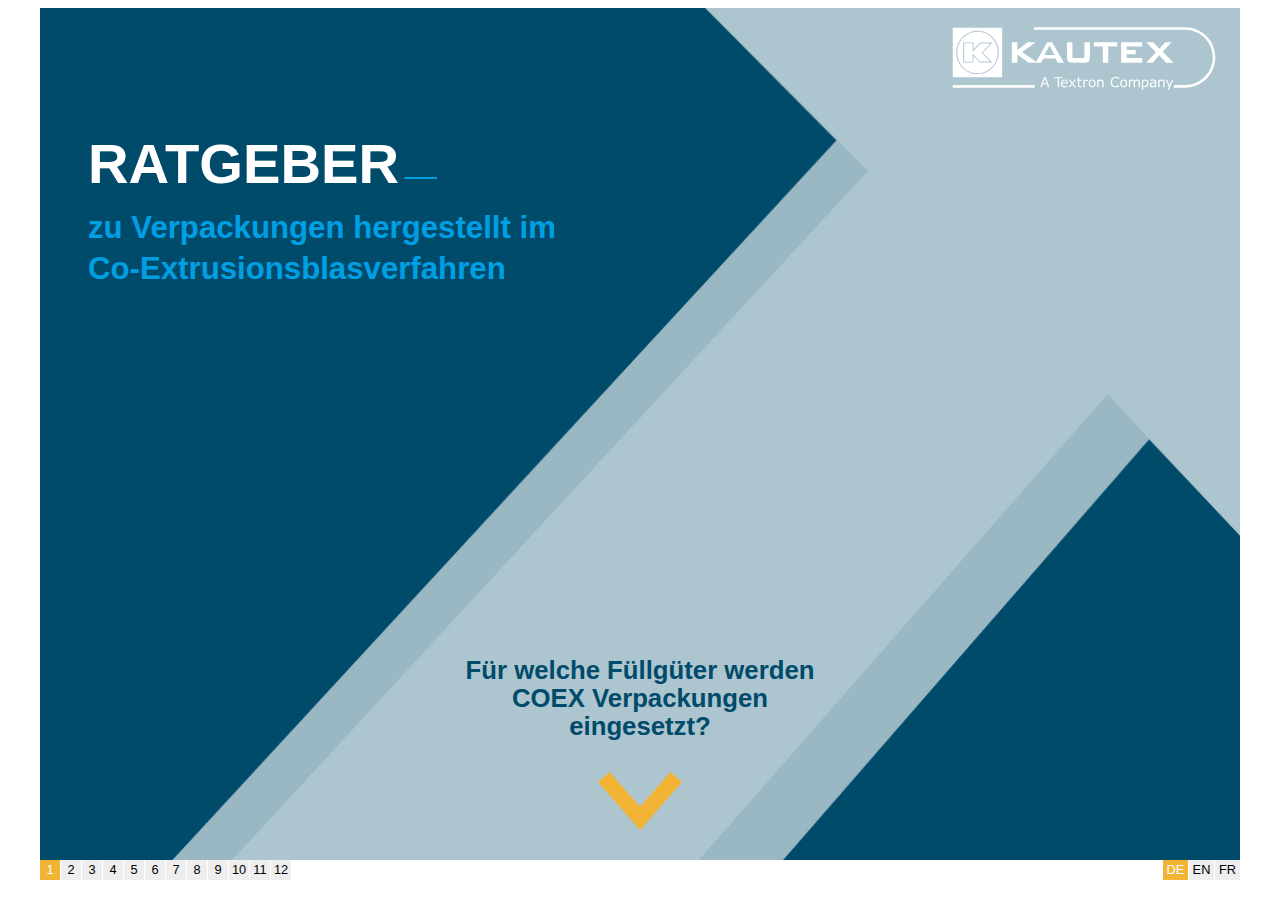
==== commit 08729563: "Feedback implementation content and layout updates" ====
--- a/index-de.html
+++ b/index-de.html
@@ -8,8 +8,8 @@
 
 <!-- start include banner script on any part of the website -->
 <template id="BannerCoExTemplate">
-    <link rel="stylesheet" href="/assets/styles/coex-styles.css">
-    <script src="/assets/scripts/coex-scripts.js" type="module" defer></script>
+    <link rel="stylesheet" href="/assets/styles/coex-styles.css?v20240117">
+    <script src="/assets/scripts/coex-scripts.js?v20240117" type="module" defer></script>
     <link rel="preload" as="image" href="/assets/img/X_CoEx_bg01.png">
     <link rel="preload" as="image" href="/assets/img/X_CoEx_bg02.png">
     <link rel="preload" as="image" href="/assets/img/X_CoEx_bg03.png">
@@ -297,11 +297,11 @@
                         </div>
                     </div>
                     <div class="can-wrap --c5 anim --move-left --s05">
-                        <img src="/assets/img/Sequenz09/X_CoEx_Lebensmittel.svg" class="can-img">
+                        <img src="/assets/img/Sequenz08/X_CoEx_Aromen_02.svg" class="can-img">
                         <p class="can-text">Aromen</p>
                     </div>
                     <div class="can-wrap --c6 anim --move-left --s06">
-                        <img src="/assets/img/Sequenz09/X_CoEx_Lebensmittel.svg" class="can-img">
+                        <img src="/assets/img/Sequenz08/X_CoEx_Fluechtige_Fuellgueter_02.svg" class="can-img">
                         <p class="can-text">leicht flüchtige <br/>Füllgüter</p>
                     </div>
                     <div class="can-wrap --c1 anim --move-left --s07">
@@ -342,7 +342,7 @@
                     <p class="layer-text --t1 anim --fade --s05">Barriere (Material: PA oder EVOH)</p>
                     <p class="layer-text --t2 anim --fade --s06">Haftvermittler</p>
                     <p class="layer-text --t3 anim --fade --s07">Neues Material und Regranulat</p>
-                    <p class="layer-text --t4 anim --fade --s08">Dekorschicht neues Material</p>
+                    <p class="layer-text --t4 anim --fade --s08">Dekorschicht (HDPE)</p>
                 </div>
 
                 <div class="banner --b11">
@@ -356,12 +356,12 @@
                     <h1 class="heading anim --fade --s02">Schichten</h1>
                     <p class="text anim --fade --s03">Beim Sechsschicht-Aufbau hat die weitere Innenschicht die Aufgabe
                         die Barriere vor aggressiven Medien zu schützen.</p>
-                    <p class="layer-text --t1 anim --fade --s05">Innenschicht (neues Material)</p>
+                    <p class="layer-text --t1 anim --fade --s05">Innenschicht (HDPE)</p>
                     <p class="layer-text --t2 anim --fade --s06">Haftvermittler</p>
                     <p class="layer-text --t3 anim --fade --s07">Barriereschicht<br/>(Material: PA oder EVOH)</p>
                     <p class="layer-text --t4 anim --fade --s08">Haftvermittler</p>
                     <p class="layer-text --t5 anim --fade --s09">Neues Material und Regranulat</p>
-                    <p class="layer-text --t6 anim --fade --s10">Dekorschicht neues Material</p>
+                    <p class="layer-text --t6 anim --fade --s10">Dekorschicht (HDPE)</p>
                 </div>
 
                 <div class="banner --b12">
@@ -371,7 +371,7 @@
                          class="can12 --c1 anim --fade-right --s04">
                     <img src="/assets/img/Sequenz12/CoEx_Kanister02.png" alt="Kanister"
                          class="can12 --c2 anim --fade-left --s03">
-                    <img src="/assets/img/Sequenz12/CoEx_Kanister03.png" alt="Kanister"
+                    <img src="/assets/img/20L-A-Serie1.png" alt="Kanister"
                          class="can12 --c3 anim --fade --s02">
                     <img src="/assets/img/Sequenz12/CoEx_Kanister04.png" alt="Kanister"
                          class="can12 --c4 anim --fade-left --s05">
@@ -381,8 +381,8 @@
                          class="can12 --c6 --c5 anim --fade-up --s07">
                     <img src="/assets/img/Sequenz12/CoEx_Flasche03.png" alt="Flasche"
                          class="can12 --c7 --c5 anim --fade-up --s08">
-                    <h1 class="heading --c5 anim --fade --s09">Wir beraten Sie gerne.</h1>
-                    <p class="subheading --c5 anim --fade-left --s10">Unser AgroPack<sup>®</sup> Produktprogramm</p>
+                    <h1 class="heading --c5 anim --fade --s09">Wir beraten Sie gerne,</h1>
+                    <p class="subheading --c5 anim --fade-left --s10">zum Beispiel zu unserem AgroPack<sup>®</sup> Produktprogramm</p>
                     <a href="https://www.kautex.com/de/verpackung/kataloge-broschueren"
                        class="flyer --c5 anim --fade --s14">
                         <img src="/assets/img/Sequenz12/Agrochemie_U1_DE.jpg" alt="Flyer">
@@ -499,6 +499,9 @@
             <p data-target="--b10">10</p>
             <p data-target="--b11">11</p>
             <p data-target="--b12">12</p>
+            <a href="/de/verpackung/coex-ratgeber" style="margin-left: auto" class="active">DE</a>
+            <a href="/en/packaging/coex-guide">EN</a>
+            <a href="/en/packaging/guide-pratique-relatifs-coex">FR</a>
         </div>
     </div>
 </template>
@@ -506,9 +509,9 @@
 <script>
     // usage of shadow dom to prevent script or styling conflicts with the outer website
     const host = document.querySelector("#BannerCoExHost");
-    const shadow = host.attachShadow({mode: "open"});
+    const coexShadow = host.attachShadow({mode: "open"});
     const template = document.getElementById("BannerCoExTemplate");
-    shadow.appendChild(template.content);
+    coexShadow.appendChild(template.content);
 </script>
 <!-- end include banner script on any part of the website -->
 
--- a/assets/styles/coex-styles.css
+++ b/assets/styles/coex-styles.css
@@ -17,30 +17,29 @@
   gap: 1px;
   margin: 0;
   font-family: "Arial", "sans-serif";
-  font-size: 10px;
-}
-.nav p {
+  font-size: 0.8rem;
+}
+.nav p, .nav a {
   width: 20px;
   height: 20px;
   display: flex;
   align-items: center;
   justify-content: center;
   background: #eee;
+  color: var(--color-blue);
   cursor: pointer;
-  border-bottom: solid 1px transparent;
-  transition: border 0.4s;
+  transition: background 0.4s, color 0.4s;
   margin: 0;
 }
-.nav p.active {
-  border-color: #f1b434;
+.nav p.active, .nav a.active {
+  background-color: #f1b434;
+  color: #fff;
   cursor: default;
 }
 .nav a {
-  min-width: 20px;
+  min-width: 25px;
   min-height: 20px;
-  display: flex;
-  align-items: center;
-  justify-content: center;
+  text-decoration: none;
 }
 
 .anim.--fade {
@@ -278,7 +277,7 @@
   width: 5%;
   left: 0;
   top: 50%;
-  transform: translate(50%, -50%);
+  transform: translate(50%, -50%) scaleX(-1);
 }
 .banner-wrapper .global-elements-wrap {
   display: initial !important;
@@ -532,13 +531,13 @@
 .banner-wrapper.--current--b09 .can {
   opacity: 1;
   width: 42%;
-  right: 25%;
+  right: 16%;
   top: 33%;
   transition-delay: 0s;
 }
 .banner-wrapper.--current--b09 .can-layer {
   opacity: 1;
-  left: 57%;
+  left: 66%;
   transition: left 0.4s;
   transition-delay: 0s;
 }
@@ -899,7 +898,7 @@
 
 .--b05 {
   top: 0;
-  left: 0;
+  left: 100%;
 }
 .--b05 .heading .blue-light {
   color: var(--color-blue-light);
@@ -940,7 +939,7 @@
 
 .--b06 {
   top: -50%;
-  left: 0;
+  left: 100%;
 }
 .--b06 .arrow.--left {
   top: 65%;
@@ -972,7 +971,7 @@
 
 .--b07 {
   top: -50%;
-  left: -50%;
+  left: 150%;
 }
 .--b07 .can {
   width: 35%;
@@ -1035,7 +1034,7 @@
 
 .--b08 {
   top: 0;
-  left: -50%;
+  left: 150%;
 }
 .--b08 .text-top-wrap {
   top: 12%;
@@ -1063,7 +1062,7 @@
 
 .--b09 {
   top: -50%;
-  left: -50%;
+  left: 150%;
 }
 .--b09 .text-top-wrap {
   top: 12%;
@@ -1095,14 +1094,16 @@
 .--b09 .subheading {
   color: var(--color-white);
   font-weight: 400;
-  left: 53%;
-  top: 33%;
+  top: 44%;
+  left: 35%;
 }
 .--b09 .can-wrap {
   text-align: center;
-  width: 12%;
+  width: 10%;
   top: 66%;
   left: 50%;
+  opacity: 0;
+  transition: left 0.4s, opacity 0s 0s;
 }
 .--b09 .can-img {
   width: auto;
@@ -1113,36 +1114,65 @@
   font-weight: 400;
   font-size: 1em;
 }
+.--b09.visible .can-wrap {
+  opacity: 1;
+  transition: left 0.4s, opacity 0s 0.4s;
+}
 .--b09.visible .can-wrap.--c1 {
-  left: 3%;
-  top: 74%;
+  left: 4%;
+  top: 77%;
 }
 .--b09.visible .can-wrap.--c2 {
-  left: 15%;
-  top: 74%;
+  left: 16%;
+  top: 77%;
 }
 .--b09.visible .can-wrap.--c3 {
-  left: 27%;
-  top: 74%;
+  left: 28%;
+  top: 77%;
 }
 .--b09.visible .can-wrap.--c4 {
-  left: 80%;
+  top: 57%;
+  left: 36%;
 }
 .--b09.visible .can-wrap.--c5 {
-  left: 7%;
+  left: 8%;
   top: 52%;
 }
 .--b09.visible .can-wrap.--c6 {
-  left: 21%;
+  left: 22%;
   top: 52%;
 }
+.--b09.visible .can-wrap.--s05 {
+  transition-delay: 2.6s;
+}
+.--b09.visible .can-wrap.--s06 {
+  transition-delay: 3.1s;
+}
+.--b09.visible .can-wrap.--s07 {
+  transition-delay: 3.6s;
+}
+.--b09.visible .can-wrap.--s08 {
+  transition-delay: 4.1s;
+}
+.--b09.visible .can-wrap.--s09 {
+  transition-delay: 4.6s;
+}
+.--b09.visible .can-wrap.--s10 {
+  transition-delay: 5.1s;
+}
+.--b09.visible .can-wrap.--s11 {
+  transition-delay: 5.6s;
+}
+.--b09.visible .can-wrap.--s12 {
+  transition-delay: 6.1s;
+}
 .--b09 .arrow.--down {
-  left: 86%;
+  left: 92%;
 }
 
 .--b10 {
   top: 0%;
-  left: -50%;
+  left: 150%;
 }
 .--b10 .four {
   width: 15%;
@@ -1189,7 +1219,7 @@
 
 .--b11 {
   top: 0;
-  left: -100%;
+  left: 200%;
 }
 .--b11 .six {
   width: 15%;
@@ -1242,17 +1272,17 @@
 
 .--b12 {
   top: 0;
-  left: -50%;
+  left: 250%;
 }
 .--b12 .preheading {
   font-weight: 400;
   left: var(--align-left);
-  top: 16%;
+  top: 6%;
   color: var(--color-white);
 }
 .--b12 .heading {
   left: var(--align-left);
-  top: 28%;
+  top: 18%;
   color: var(--color-white);
 }
 .--b12 .heading.--smaller {
@@ -1261,7 +1291,7 @@
 .--b12 .subheading {
   font-weight: 400;
   left: var(--align-left);
-  top: 38%;
+  top: 28%;
   color: var(--color-white);
   font-size: 1.85em;
 }
@@ -1277,7 +1307,7 @@
 }
 .--b12 .can12.--c3 {
   width: 22%;
-  top: 44%;
+  top: 50%;
   left: 4%;
 }
 .--b12 .can12.--c4 {
